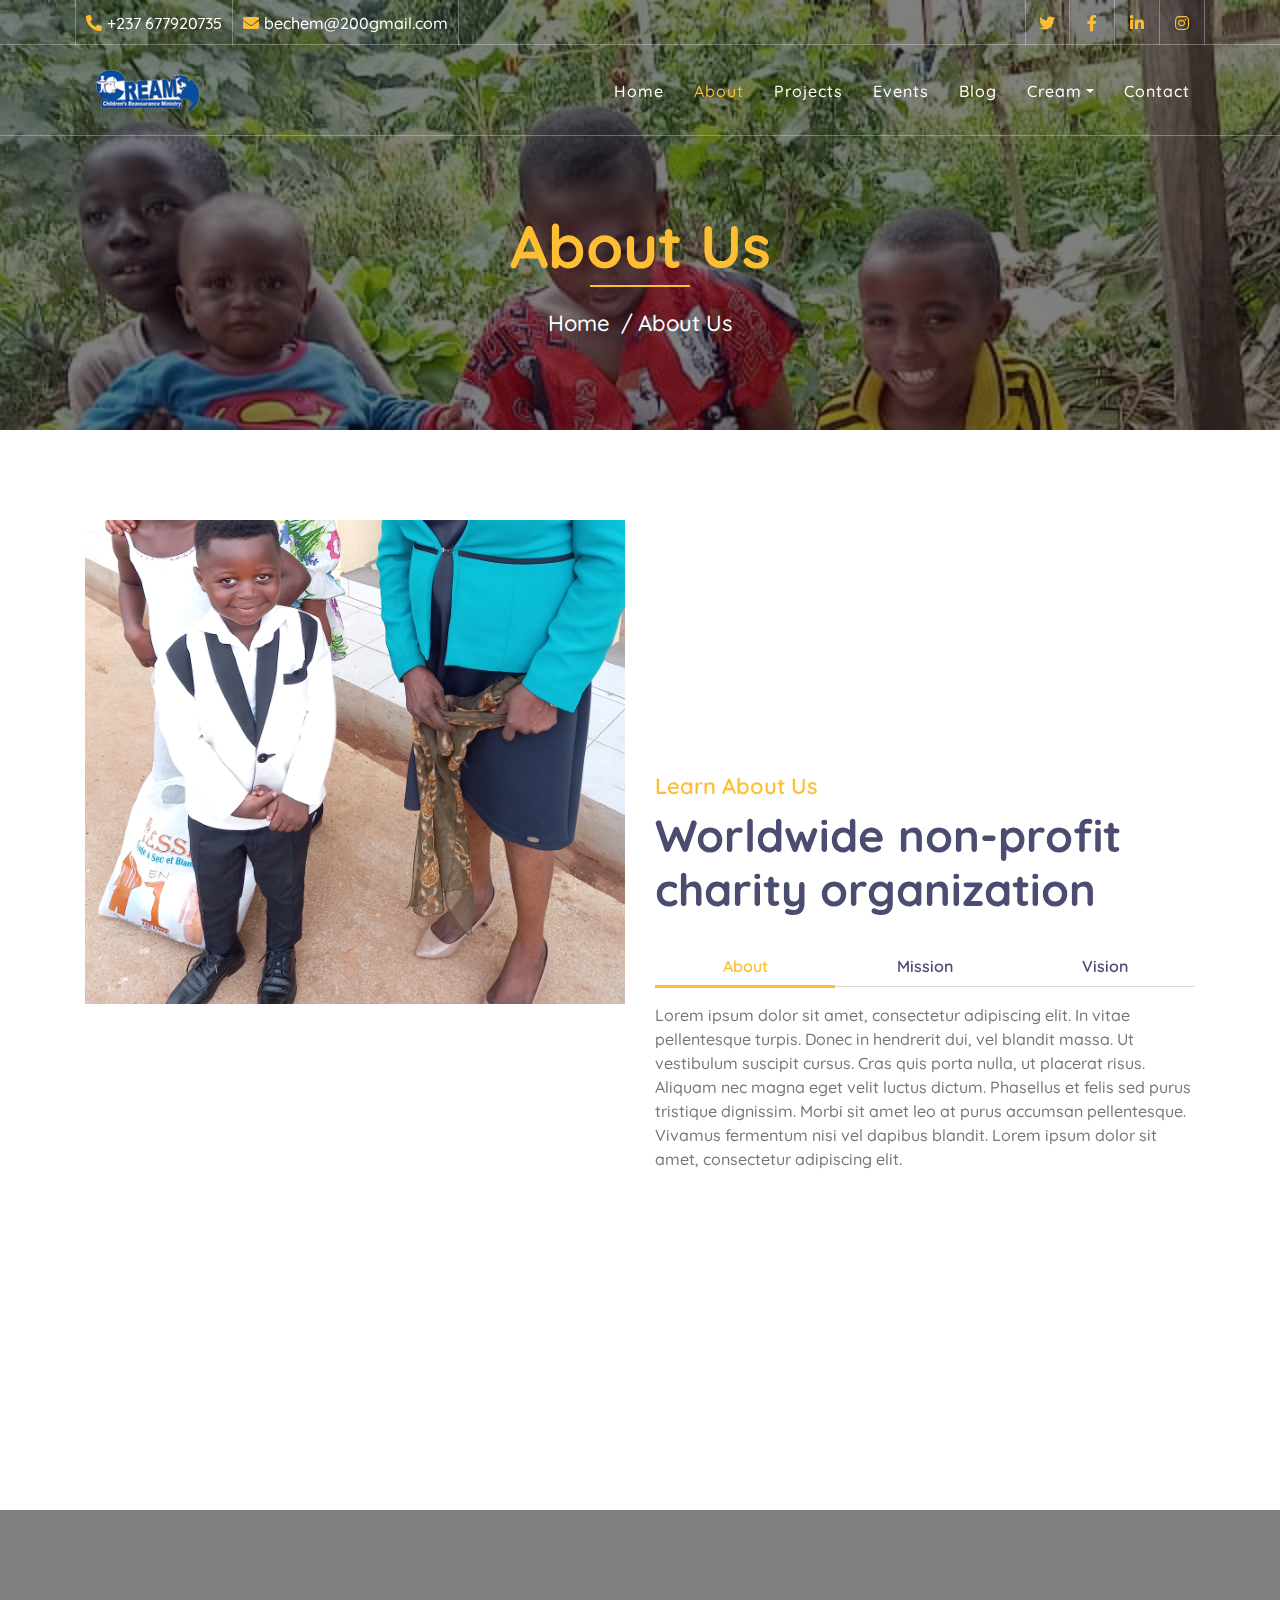
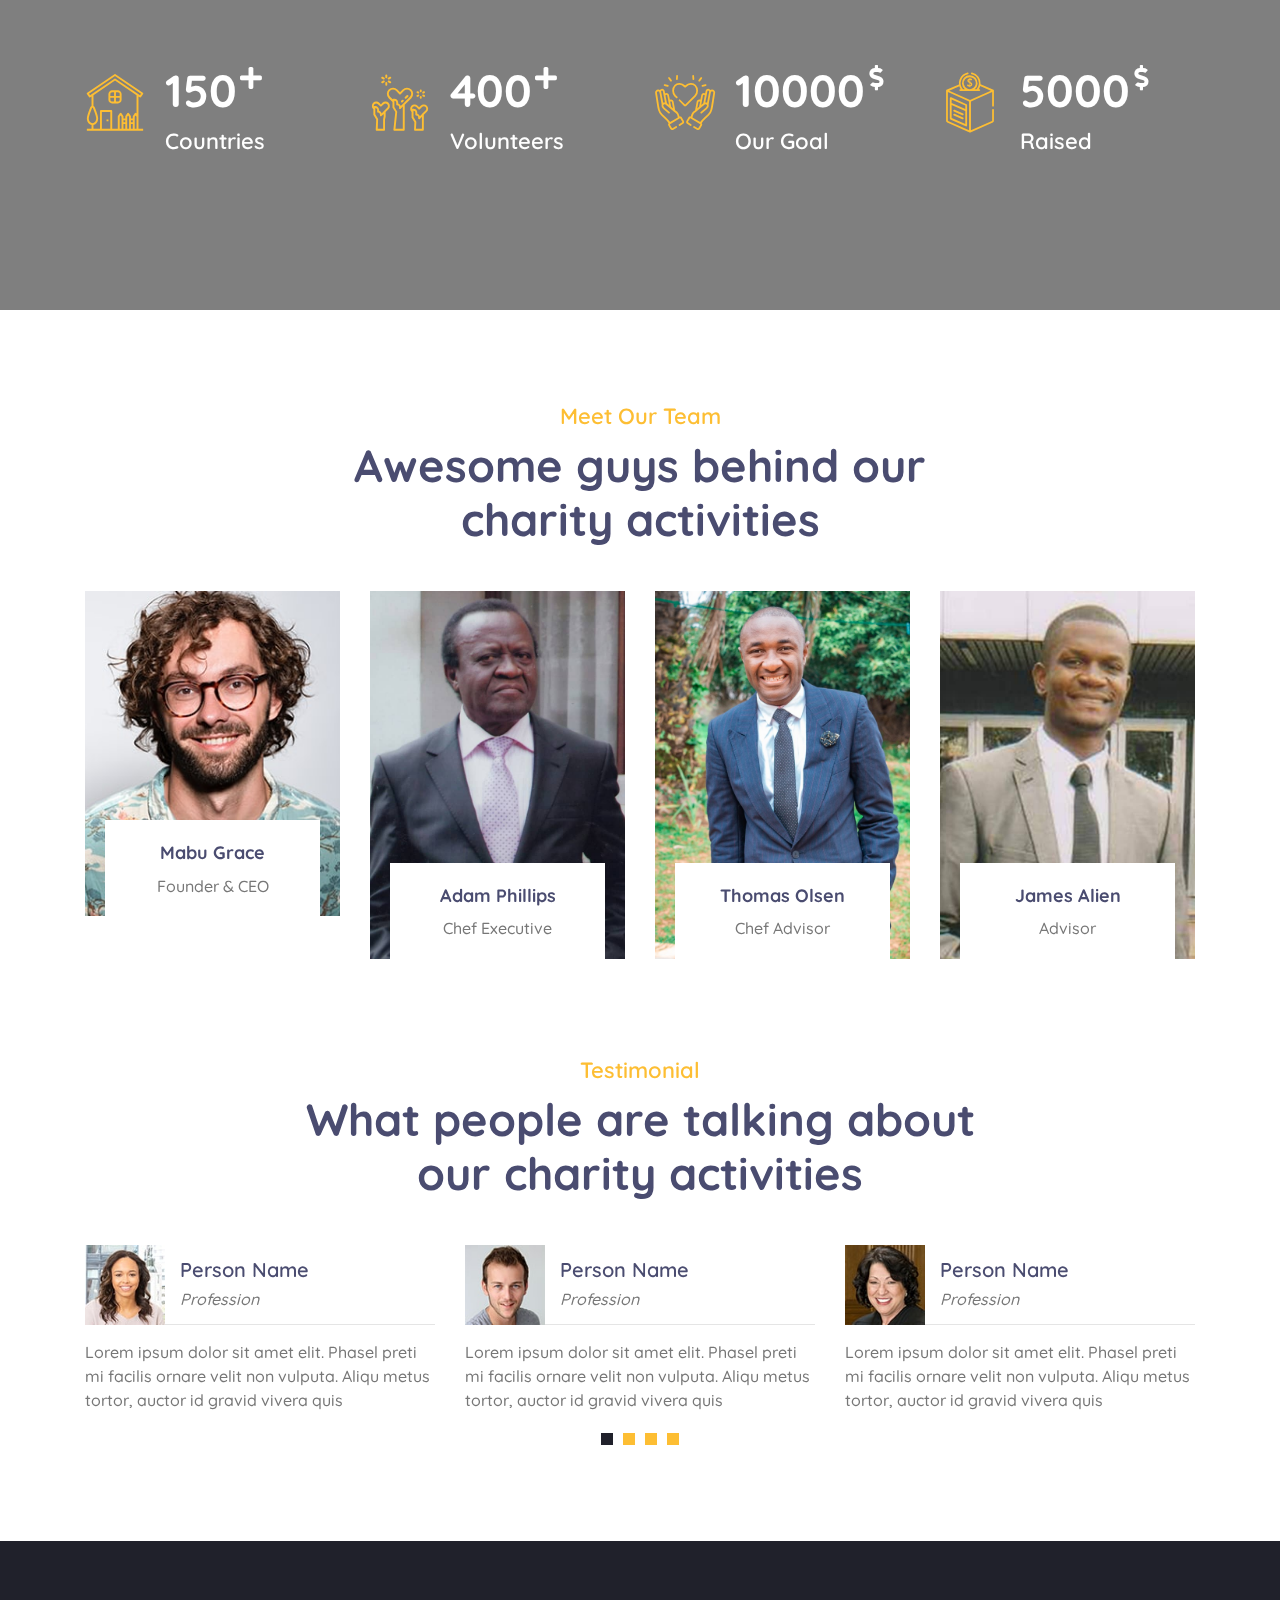
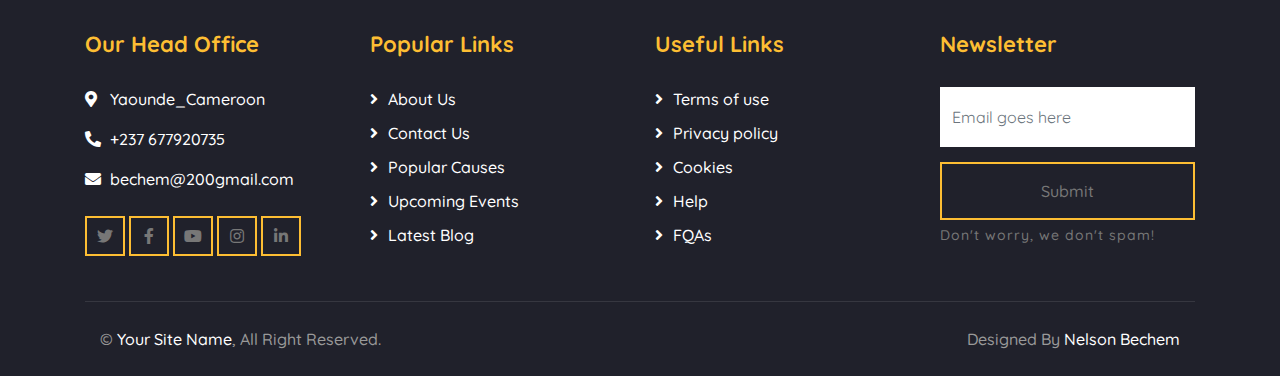
==== about.html @ 68fbfb68 "ngo website ready for final production" ====
<!DOCTYPE html>
<html lang="en">
  <head>
    <meta charset="utf-8" />
    <title>Children's Resurance Ministry.</title>
    <meta content="width=device-width, initial-scale=1.0" name="viewport" />
    <meta content="Free Website Template" name="keywords" />
    <meta content="Free Website Template" name="description" />

    <!-- Favicon -->
    <link href="img/favicon.ico" rel="icon" />

    <!-- Google Font -->
    <link
      href="https://fonts.googleapis.com/css2?family=Quicksand:wght@300;400;500;600;700&display=swap"
      rel="stylesheet"
    />

    <!-- CSS Libraries -->
    <link
      href="https://stackpath.bootstrapcdn.com/bootstrap/4.4.1/css/bootstrap.min.css"
      rel="stylesheet"
    />
    <link
      href="https://cdnjs.cloudflare.com/ajax/libs/font-awesome/5.10.0/css/all.min.css"
      rel="stylesheet"
    />
    <link href="lib/flaticon/font/flaticon.css" rel="stylesheet" />
    <link href="lib/animate/animate.min.css" rel="stylesheet" />
    <link href="lib/owlcarousel/assets/owl.carousel.min.css" rel="stylesheet" />

    <!-- Template Stylesheet -->
    <link href="css/style.css" rel="stylesheet" />
  </head>

  <body>
    <!-- Top Bar Start -->
    <div class="top-bar d-none d-md-block">
      <div class="container-fluid">
        <div class="row">
          <div class="col-md-8">
            <div class="top-bar-left">
              <div class="text">
                <i class="fa fa-phone-alt"></i>
                <p>+237 677920735</p>
              </div>
              <div class="text">
                <i class="fa fa-envelope"></i>
                <p>bechem@200gmail.com</p>
              </div>
            </div>
          </div>
          <div class="col-md-4">
            <div class="top-bar-right">
              <div class="social">
                <a href=""><i class="fab fa-twitter"></i></a>
                <a href=""><i class="fab fa-facebook-f"></i></a>
                <a href=""><i class="fab fa-linkedin-in"></i></a>
                <a href=""><i class="fab fa-instagram"></i></a>
              </div>
            </div>
          </div>
        </div>
      </div>
    </div>
    <!-- Top Bar End -->

    <!-- Nav Bar Start -->
    <div class="navbar navbar-expand-lg bg-dark navbar-dark">
      <div class="container-fluid">
        <a href="./index.html" class="navbar-brand"
          ><img src="./img/LOGO 222.png" alt=""
        /></a>
        <button
          type="button"
          class="navbar-toggler"
          data-toggle="collapse"
          data-target="#navbarCollapse"
        >
          <span class="navbar-toggler-icon"></span>
        </button>

        <div
          class="collapse navbar-collapse justify-content-between"
          id="navbarCollapse"
        >
          <div class="navbar-nav ml-auto">
            <a href="index.html" class="nav-item nav-link">Home</a>
            <a href="about.html" class="nav-item nav-link active">About</a>
            <a href="projects.html" class="nav-item nav-link">Projects</a>
            <a href="event.html" class="nav-item nav-link">Events</a>
            <a href="blog.html" class="nav-item nav-link">Blog</a>
            <div class="nav-item dropdown">
              <a
                href="#"
                class="nav-link dropdown-toggle"
                data-toggle="dropdown"
                >Cream</a
              >
              <div class="dropdown-menu">
                <a href="single.html" class="dropdown-item">Detail Page</a>
                <a href="service.html" class="dropdown-item">What We Do</a>
                <a href="team.html" class="dropdown-item">Meet The Team</a>
                <a href="donate.html" class="dropdown-item">Donate Now</a>
                <a href="volunteer.html" class="dropdown-item"
                  >Become A Volunteer</a
                >
              </div>
            </div>
            <a href="contact.html" class="nav-item nav-link">Contact</a>
          </div>
        </div>
      </div>
    </div>
    <!-- Nav Bar End -->

    <!-- Page Header Start -->
    <div class="page-header">
      <div class="container">
        <div class="row">
          <div class="col-12">
            <h2>About Us</h2>
          </div>
          <div class="col-12">
            <a href="">Home</a>
            <a href="">About Us</a>
          </div>
        </div>
      </div>
    </div>
    <!-- Page Header End -->

    <!-- About Start -->
    <div class="about">
      <div class="container">
        <div class="row align-items-center">
          <div class="col-lg-6">
            <div
              class="about-img"
              data-parallax="scroll"
              data-image-src="img/about.jpg"
            ></div>
          </div>
          <div class="col-lg-6">
            <div class="section-header">
              <p>Learn About Us</p>
              <h2>Worldwide non-profit charity organization</h2>
            </div>
            <div class="about-tab">
              <ul class="nav nav-pills nav-justified">
                <li class="nav-item">
                  <a
                    class="nav-link active"
                    data-toggle="pill"
                    href="#tab-content-1"
                    >About</a
                  >
                </li>
                <li class="nav-item">
                  <a class="nav-link" data-toggle="pill" href="#tab-content-2"
                    >Mission</a
                  >
                </li>
                <li class="nav-item">
                  <a class="nav-link" data-toggle="pill" href="#tab-content-3"
                    >Vision</a
                  >
                </li>
              </ul>

              <div class="tab-content">
                <div id="tab-content-1" class="container tab-pane active">
                  Lorem ipsum dolor sit amet, consectetur adipiscing elit. In
                  vitae pellentesque turpis. Donec in hendrerit dui, vel blandit
                  massa. Ut vestibulum suscipit cursus. Cras quis porta nulla,
                  ut placerat risus. Aliquam nec magna eget velit luctus dictum.
                  Phasellus et felis sed purus tristique dignissim. Morbi sit
                  amet leo at purus accumsan pellentesque. Vivamus fermentum
                  nisi vel dapibus blandit. Lorem ipsum dolor sit amet,
                  consectetur adipiscing elit.
                </div>
                <div id="tab-content-2" class="container tab-pane fade">
                  Sed tincidunt, magna ut vehicula volutpat, turpis diam
                  condimentum justo, posuere congue turpis massa in mi. Proin
                  ornare at massa at fermentum. Nunc aliquet sed nisi iaculis
                  ornare. Nam semper tortor eget est egestas, eu sagittis nunc
                  sodales. Interdum et malesuada fames ac ante ipsum primis in
                  faucibus. Praesent bibendum sapien sed purus molestie
                  malesuada. Lorem ipsum dolor sit amet, consectetur adipiscing
                  elit.
                </div>
                <div id="tab-content-3" class="container tab-pane fade">
                  Aliquam dolor odio, mollis sed feugiat sit amet, feugiat ut
                  sapien. Nunc eu dignissim lorem. Suspendisse at hendrerit
                  enim. Interdum et malesuada fames ac ante ipsum primis in
                  faucibus. Sed condimentum semper turpis vel facilisis. Nunc
                  vel faucibus orci. Mauris ut mauris rhoncus, efficitur nisi
                  at, venenatis quam. Praesent egestas pretium enim sit amet
                  finibus. Curabitur at erat molestie, tincidunt lorem eget,
                  consequat ligula.
                </div>
              </div>
            </div>
          </div>
        </div>
      </div>
    </div>
    <!-- About End -->

    <!-- Facts Start -->
    <div class="facts" data-parallax="scroll" data-image-src="img/facts.jpg">
      <div class="container">
        <div class="row">
          <div class="col-lg-3 col-md-6">
            <div class="facts-item">
              <i class="flaticon-home"></i>
              <div class="facts-text">
                <h3 class="facts-plus" data-toggle="counter-up">150</h3>
                <p>Countries</p>
              </div>
            </div>
          </div>
          <div class="col-lg-3 col-md-6">
            <div class="facts-item">
              <i class="flaticon-charity"></i>
              <div class="facts-text">
                <h3 class="facts-plus" data-toggle="counter-up">400</h3>
                <p>Volunteers</p>
              </div>
            </div>
          </div>
          <div class="col-lg-3 col-md-6">
            <div class="facts-item">
              <i class="flaticon-kindness"></i>
              <div class="facts-text">
                <h3 class="facts-dollar" data-toggle="counter-up">10000</h3>
                <p>Our Goal</p>
              </div>
            </div>
          </div>
          <div class="col-lg-3 col-md-6">
            <div class="facts-item">
              <i class="flaticon-donation"></i>
              <div class="facts-text">
                <h3 class="facts-dollar" data-toggle="counter-up">5000</h3>
                <p>Raised</p>
              </div>
            </div>
          </div>
        </div>
      </div>
    </div>
    <!-- Facts End -->

    <!-- Team Start -->
    <div class="team">
      <div class="container">
        <div class="section-header text-center">
          <p>Meet Our Team</p>
          <h2>Awesome guys behind our charity activities</h2>
        </div>
        <div class="row">
          <div class="col-lg-3 col-md-6">
            <div class="team-item">
              <div class="team-img">
                <img src="img/team-1.jpg" alt="Team Image" />
              </div>
              <div class="team-text">
                <h2>Mabu Grace</h2>
                <p>Founder & CEO</p>
                <div class="team-social">
                  <a href=""><i class="fab fa-twitter"></i></a>
                  <a href=""><i class="fab fa-facebook-f"></i></a>
                  <a href=""><i class="fab fa-linkedin-in"></i></a>
                  <a href=""><i class="fab fa-instagram"></i></a>
                </div>
              </div>
            </div>
          </div>
          <div class="col-lg-3 col-md-6">
            <div class="team-item">
              <div class="team-img">
                <img src="img/team-2.jpg" alt="Team Image" />
              </div>
              <div class="team-text">
                <h2>Adam Phillips</h2>
                <p>Chef Executive</p>
                <div class="team-social">
                  <a href=""><i class="fab fa-twitter"></i></a>
                  <a href=""><i class="fab fa-facebook-f"></i></a>
                  <a href=""><i class="fab fa-linkedin-in"></i></a>
                  <a href=""><i class="fab fa-instagram"></i></a>
                </div>
              </div>
            </div>
          </div>
          <div class="col-lg-3 col-md-6">
            <div class="team-item">
              <div class="team-img">
                <img src="img/team-3.jpg" alt="Team Image" />
              </div>
              <div class="team-text">
                <h2>Thomas Olsen</h2>
                <p>Chef Advisor</p>
                <div class="team-social">
                  <a href=""><i class="fab fa-twitter"></i></a>
                  <a href=""><i class="fab fa-facebook-f"></i></a>
                  <a href=""><i class="fab fa-linkedin-in"></i></a>
                  <a href=""><i class="fab fa-instagram"></i></a>
                </div>
              </div>
            </div>
          </div>
          <div class="col-lg-3 col-md-6">
            <div class="team-item">
              <div class="team-img">
                <img src="img/team-4.jpg" alt="Team Image" />
              </div>
              <div class="team-text">
                <h2>James Alien</h2>
                <p>Advisor</p>
                <div class="team-social">
                  <a href=""><i class="fab fa-twitter"></i></a>
                  <a href=""><i class="fab fa-facebook-f"></i></a>
                  <a href=""><i class="fab fa-linkedin-in"></i></a>
                  <a href=""><i class="fab fa-instagram"></i></a>
                </div>
              </div>
            </div>
          </div>
        </div>
      </div>
    </div>
    <!-- Team End -->

    <!-- Testimonial Start -->
    <div class="testimonial">
      <div class="container">
        <div class="section-header text-center">
          <p>Testimonial</p>
          <h2>What people are talking about our charity activities</h2>
        </div>
        <div class="owl-carousel testimonials-carousel">
          <div class="testimonial-item">
            <div class="testimonial-profile">
              <img src="img/testimonial-1.jpg" alt="Image" />
              <div class="testimonial-name">
                <h3>Person Name</h3>
                <p>Profession</p>
              </div>
            </div>
            <div class="testimonial-text">
              <p>
                Lorem ipsum dolor sit amet elit. Phasel preti mi facilis ornare
                velit non vulputa. Aliqu metus tortor, auctor id gravid vivera
                quis
              </p>
            </div>
          </div>
          <div class="testimonial-item">
            <div class="testimonial-profile">
              <img src="img/testimonial-2.jpg" alt="Image" />
              <div class="testimonial-name">
                <h3>Person Name</h3>
                <p>Profession</p>
              </div>
            </div>
            <div class="testimonial-text">
              <p>
                Lorem ipsum dolor sit amet elit. Phasel preti mi facilis ornare
                velit non vulputa. Aliqu metus tortor, auctor id gravid vivera
                quis
              </p>
            </div>
          </div>
          <div class="testimonial-item">
            <div class="testimonial-profile">
              <img src="img/testimonial-3.jpg" alt="Image" />
              <div class="testimonial-name">
                <h3>Person Name</h3>
                <p>Profession</p>
              </div>
            </div>
            <div class="testimonial-text">
              <p>
                Lorem ipsum dolor sit amet elit. Phasel preti mi facilis ornare
                velit non vulputa. Aliqu metus tortor, auctor id gravid vivera
                quis
              </p>
            </div>
          </div>
          <div class="testimonial-item">
            <div class="testimonial-profile">
              <img src="img/testimonial-4.jpg" alt="Image" />
              <div class="testimonial-name">
                <h3>Person Name</h3>
                <p>Profession</p>
              </div>
            </div>
            <div class="testimonial-text">
              <p>
                Lorem ipsum dolor sit amet elit. Phasel preti mi facilis ornare
                velit non vulputa. Aliqu metus tortor, auctor id gravid vivera
                quis
              </p>
            </div>
          </div>
        </div>
      </div>
    </div>
    <!-- Testimonial End -->

    <!-- Footer Start -->
    <div class="footer">
      <div class="container">
        <div class="row">
          <div class="col-lg-3 col-md-6">
            <div class="footer-contact">
              <h2>Our Head Office</h2>
              <p><i class="fa fa-map-marker-alt"></i>Yaounde_Cameroon</p>
              <p><i class="fa fa-phone-alt"></i>+237 677920735</p>
              <p><i class="fa fa-envelope"></i>bechem@200gmail.com</p>
              <div class="footer-social">
                <a class="btn btn-custom" href=""
                  ><i class="fab fa-twitter"></i
                ></a>
                <a class="btn btn-custom" href=""
                  ><i class="fab fa-facebook-f"></i
                ></a>
                <a class="btn btn-custom" href=""
                  ><i class="fab fa-youtube"></i
                ></a>
                <a class="btn btn-custom" href=""
                  ><i class="fab fa-instagram"></i
                ></a>
                <a class="btn btn-custom" href=""
                  ><i class="fab fa-linkedin-in"></i
                ></a>
              </div>
            </div>
          </div>
          <div class="col-lg-3 col-md-6">
            <div class="footer-link">
              <h2>Popular Links</h2>
              <a href="">About Us</a>
              <a href="">Contact Us</a>
              <a href="">Popular Causes</a>
              <a href="">Upcoming Events</a>
              <a href="">Latest Blog</a>
            </div>
          </div>
          <div class="col-lg-3 col-md-6">
            <div class="footer-link">
              <h2>Useful Links</h2>
              <a href="">Terms of use</a>
              <a href="">Privacy policy</a>
              <a href="">Cookies</a>
              <a href="">Help</a>
              <a href="">FQAs</a>
            </div>
          </div>
          <div class="col-lg-3 col-md-6">
            <div class="footer-newsletter">
              <h2>Newsletter</h2>
              <form>
                <input class="form-control" placeholder="Email goes here" />
                <button class="btn btn-custom">Submit</button>
                <label>Don't worry, we don't spam!</label>
              </form>
            </div>
          </div>
        </div>
      </div>
      <div class="container copyright">
        <div class="row">
          <div class="col-md-6">
            <p>&copy; <a href="#">Your Site Name</a>, All Right Reserved.</p>
          </div>
          <div class="col-md-6">
            <p>Designed By <a href="">Nelson Bechem</a></p>
          </div>
        </div>
      </div>
    </div>
    <!-- Footer End -->

    <!-- Back to top button -->
    <a href="#" class="back-to-top"><i class="fa fa-chevron-up"></i></a>

    <!-- Pre Loader -->
    <div id="loader" class="show">
      <div class="loader"></div>
    </div>

    <!-- JavaScript Libraries -->
    <script src="https://code.jquery.com/jquery-3.4.1.min.js"></script>
    <script src="https://stackpath.bootstrapcdn.com/bootstrap/4.4.1/js/bootstrap.bundle.min.js"></script>
    <script src="lib/easing/easing.min.js"></script>
    <script src="lib/owlcarousel/owl.carousel.min.js"></script>
    <script src="lib/waypoints/waypoints.min.js"></script>
    <script src="lib/counterup/counterup.min.js"></script>
    <script src="lib/parallax/parallax.min.js"></script>

    <!-- Contact Javascript File -->
    <script src="mail/jqBootstrapValidation.min.js"></script>
    <script src="mail/contact.js"></script>

    <!-- Template Javascript -->
    <script src="js/main.js"></script>
  </body>
</html>
---- lib/flaticon/font/flaticon.css ----
/*
  	Flaticon icon font: Flaticon
  	Creation date: 30/09/2020 10:47
  	*/

@font-face {
  font-family: "Flaticon";
  src: url("./Flaticon.eot");
  src: url("./Flaticon.eot?#iefix") format("embedded-opentype"),
       url("./Flaticon.woff2") format("woff2"),
       url("./Flaticon.woff") format("woff"),
       url("./Flaticon.ttf") format("truetype"),
       url("./Flaticon.svg#Flaticon") format("svg");
  font-weight: normal;
  font-style: normal;
}

@media screen and (-webkit-min-device-pixel-ratio:0) {
  @font-face {
    font-family: "Flaticon";
    src: url("./Flaticon.svg#Flaticon") format("svg");
  }
}

[class^="flaticon-"]:before, [class*=" flaticon-"]:before,
[class^="flaticon-"]:after, [class*=" flaticon-"]:after {   
  font-family: Flaticon;
        font-size: 20px;
font-style: normal;
margin-left: 20px;
}

.flaticon-water:before { content: "\f100"; }
.flaticon-healthcare:before { content: "\f101"; }
.flaticon-diet:before { content: "\f102"; }
.flaticon-education:before { content: "\f103"; }
.flaticon-home:before { content: "\f104"; }
.flaticon-charity:before { content: "\f105"; }
.flaticon-social-care:before { content: "\f106"; }
.flaticon-kindness:before { content: "\f107"; }
.flaticon-donation:before { content: "\f108"; }
.flaticon-woman:before { content: "\f109"; }
---- css/style.css ----
/*******************************/
/********* General CSS *********/
/*******************************/
body {
    color: #777777;
    font-weight: 500;
    background: #ffffff;
    font-family: 'Quicksand', sans-serif;
}

h1,
h2, 
h3, 
h4,
h5, 
h6 {
    color: #4a4c70;
}

a {
    color: #4a4c70;
    transition: .3s;
}

a:hover,
a:active,
a:focus {
    color: #FDBE33;
    outline: none;
    text-decoration: none;
}

.btn.btn-custom {
    padding: 12px 20px;
    text-align: center; 
   font-size: 16px;
    font-weight: 500;
    color: #777777;
    border-radius: 0;
    border: 2px solid #FDBE33;
    box-shadow: inset 0 0 0 0 #FDBE33;
    transition: ease-out 0.3s;
    -webkit-transition: ease-out 0.3s;
    -moz-transition: ease-out 0.3s;
}

.btn.btn-custom:hover {
    color: #20212B;
    box-shadow: inset 0 0 0 30px #FDBE33;
}

.btn:focus,
.form-control:focus {
    box-shadow: none;
}

.container-fluid {
    max-width: 1366px;
}

[class^="flaticon-"]:before, [class*=" flaticon-"]:before,
[class^="flaticon-"]:after, [class*=" flaticon-"]:after {   
    font-size: inherit;
    margin-left: 0;
}


/**********************************/
/****** Loader & Back to Top ******/
/**********************************/
#loader {
    position: fixed;
    top: 0;
    right: 0;
    bottom: 0;
    left: 0;
    display: flex;
    align-items: center;
    justify-content: center;
    background: #ffffff;
    opacity: 0;
    visibility: hidden;
    -webkit-transition: opacity .3s ease-out, visibility 0s linear .3s;
    -o-transition: opacity .3s ease-out, visibility 0s linear .3s;
    transition: opacity .3s ease-out, visibility 0s linear .3s;
    z-index: 999;
}

#loader.show {
    -webkit-transition: opacity .6s ease-out, visibility 0s linear 0s;
    -o-transition: opacity .6s ease-out, visibility 0s linear 0s;
    transition: opacity .6s ease-out, visibility 0s linear 0s;
    visibility: visible;
    opacity: 1;
}

#loader .loader {
    position: relative;
    width: 45px;
    height: 45px;
    border: 5px solid #dddddd;
    border-top: 5px solid #FDBE33;
    border-radius: 50%;
    -webkit-animation: spin 2s linear infinite;
    animation: spin 2s linear infinite;
}

@-webkit-keyframes spin {
    0% { -webkit-transform: rotate(0deg); }
    100% { -webkit-transform: rotate(360deg); }
}

@keyframes spin {
    0% { transform: rotate(0deg); }
    100% { transform: rotate(360deg); }
}

.back-to-top {
    position: fixed;
    display: none;
    background: #FDBE33;
    width: 44px;
    height: 44px;
    text-align: center;
    line-height: 1;
    font-size: 22px;
    right: 15px;
    bottom: 15px;
    transition: background 0.5s;
    z-index: 9;
}

.back-to-top i {
    color: #4a4c70;
    padding-top: 10px;
}

.back-to-top:hover {
    background: #4a4c70;
}

.back-to-top:hover i {
    color: #FDBE33;
}


/**********************************/
/********** Top Bar CSS ***********/
/**********************************/
.top-bar {
    position: absolute;
    height: 45px;
    width: 100%;
    top: 0;
    left: 0;
    z-index: 3;
    border-bottom: 1px solid rgba(255, 255, 255, .3);
}

.top-bar .top-bar-left {
    display: flex;
    align-items: center;
    justify-content: flex-start;
}

.top-bar .top-bar-right {
    display: flex;
    align-items: center;
    justify-content: flex-end;
}

.top-bar .text {
    display: flex;
    align-items: center;
    justify-content: center;
    flex-direction: row;
    height: 45px;
    padding: 0 10px;
    text-align: center;
    border-left: 1px solid rgba(255, 255, 255, .3);
}

.top-bar .text:last-child {
    border-right: 1px solid rgba(255, 255, 255, .3);
}

.top-bar .text i {
    font-size: 16px;
    color: #FDBE33;
    margin-right: 5px;
}

.top-bar .text p {
    color: #ffffff;
    font-size: 16px;
    font-weight: 500;
    margin: 0;
}

.top-bar .social {
    display: flex;
    height: 45px;
    font-size: 0;
    justify-content: flex-end;
}

.top-bar .social a {
    display: flex;
    align-items: center;
    justify-content: center;
    width: 45px;
    height: 100%;
    font-size: 16px;
    color: #FDBE33;
    border-right: 1px solid rgba(255, 255, 255, .3);
}

.top-bar .social a:first-child {
    border-left: 1px solid rgba(255, 255, 255, .3);
}

.top-bar .social a:hover {
    color: #ffffff;
    background: #FDBE33;
}

@media (min-width: 992px) {
    .top-bar {
        padding: 0 60px;
    }
}


/**********************************/
/*********** Nav Bar CSS **********/
/**********************************/
.navbar {
    position: relative;
    transition: .5s;
    z-index: 999;
}

.navbar.nav-sticky {
    position: fixed;
    top: 0;
    width: 100%;
    box-shadow: 0 2px 5px rgba(0, 0, 0, .3);
    transition: .5s;
}

.navbar .navbar-brand {
    margin: 0;
    color: #ffffff;
    font-size: 45px;
    line-height: 0px;
    font-weight: 700;
    letter-spacing: 5px;
    text-transform: uppercase;
}

.navbar .navbar-brand img {
    max-width: 100%;
    max-height: 40px;
}

.navbar-dark .navbar-nav .nav-link,
.navbar-dark .navbar-nav .nav-link:focus,
.navbar-dark .navbar-nav .nav-link:hover,
.navbar-dark .navbar-nav .nav-link.active {
    padding: 10px 15px 8px 15px;
    color: #ffffff;
}

.navbar-dark .navbar-nav .nav-link:hover,
.navbar-dark .navbar-nav .nav-link.active {
    color: #FDBE33;
    transition: none;
}

.navbar .dropdown-menu {
    margin-top: 0;
    border: 0;
    border-radius: 0;
    background: #f8f9fa;
}

@media (min-width: 992px) {
    .navbar {
        position: absolute;
        width: 100%;
        top: 45px;
        padding: 20px 60px;
        background: transparent !important;
        border-bottom: 1px solid rgba(255, 255, 255, .3);
        z-index: 9;
    }
    
    .navbar.nav-sticky {
        padding: 10px 60px;
        background: #20212B !important;
        border-bottom: none;
    }
    
    .page .navbar {
        background: #20212B !important;
    }
    
    .navbar a.nav-link {
        padding: 8px 15px;
        font-size: 16px;
        letter-spacing: 1px;
    }
}

@media (max-width: 991.98px) {   
    .navbar {
        padding: 15px;
        background: #20212B !important;
    }
    
    .navbar a.nav-link {
        padding: 5px;
    }
    
    .navbar .dropdown-menu {
        box-shadow: none;
    }
}


/*******************************/
/********** Hero CSS ***********/
/*******************************/
.carousel {
    position: relative;
    width: 100%;
    min-height: 300px;
    background: #ffffff;
    margin-bottom: 45px;
}

.carousel .container-fluid {
    padding: 0;
}

.carousel .carousel-item {
    position: relative;
    width: 100%;
    min-height: 300px;
    display: flex;
    align-items: center;
    justify-content: center;
    flex-direction: column;
}

.carousel .carousel-img {
    position: relative;
    width: 100%;
    height: 100%;
    min-height: 300px;
    text-align: right;
    overflow: hidden;
}

.carousel .carousel-img::after {
    position: absolute;
    content: "";
    top: 0;
    right: 0;
    bottom: 0;
    left: 0;
    background: rgba(0, 0, 0, .5);
    z-index: 1;
}

.carousel .carousel-img img {
    width: 100%;
    height: 100%;
    object-fit: cover;
}

.carousel .carousel-text {
    position: absolute;
    max-width: 700px;
    display: flex;
    align-items: center;
    justify-content: center;
    flex-direction: column;
    z-index: 2;
}

.carousel .carousel-text h1 {
    text-align: center;
    color: #ffffff;
    font-size: 60px;
    font-weight: 700;
    margin-bottom: 20px;
}

.carousel .carousel-text p {
    color: #ffffff;
    text-align: center;
    font-size: 20px;
    margin-bottom: 25px;
}

.carousel .carousel-btn .btn.btn-custom {
    color: #ffffff;
}

.carousel .carousel-btn .btn.btn-custom:hover {
    color: #20212B;
}

.carousel .carousel-btn .btn:first-child {
    margin-right: 15px;
}

.carousel .owl-nav {
    position: absolute;
    width: 100%;
    height: 60px;
    top: calc(50% - 30px);
    left: 0;
    display: flex;
    justify-content: space-between;
    z-index: 9;
}

.carousel .owl-nav .owl-prev,
.carousel .owl-nav .owl-next {
    width: 60px;
    height: 60px;
    display: flex;
    align-items: center;
    justify-content: center;
    color: #FDBE33;
    background: rgba(256, 256, 256, .2);
    font-size: 22px;
    transition: .3s;
}

.carousel .owl-nav .owl-prev:hover,
.carousel .owl-nav .owl-next:hover {
    color: #ffffff;
    background: #FDBE33;
}

.carousel .owl-nav .owl-prev {
    margin-right: 2px;
}

.carousel .animated {
    -webkit-animation-duration: 1s;
    animation-duration: 1s;
}

#videoModal .modal-dialog {
    position: relative;
    max-width: 800px;
    margin: 60px auto 0 auto;
}

#videoModal .modal-body {
    position: relative;
    padding: 0px;
}

#videoModal .close {
    position: absolute;
    width: 30px;
    height: 30px;
    right: 0px;
    top: -30px;
    z-index: 999;
    font-size: 30px;
    font-weight: normal;
    color: #ffffff;
    background: #000000;
    opacity: 1;
}

@media (max-width: 991.98px) {
    .carousel .carousel-text h1 {
        font-size: 35px;
    }
    
    .carousel .carousel-text p {
        font-size: 16px;
    }
    
    .carousel .carousel-text .btn {
        padding: 12px 30px;
        font-size: 15px;
        letter-spacing: 0;
    }
}

@media (max-width: 767.98px) {
    .carousel .carousel-text h1 {
        font-size: 30px;
    }
    
    .carousel .carousel-text .btn {
        padding: 10px 25px;
        font-size: 15px;
        letter-spacing: 0;
    }
}

@media (max-width: 575.98px) {
    .carousel .carousel-text h1 {
        font-size: 25px;
    }
    
    .carousel .carousel-text .btn {
        padding: 8px 20px;
        font-size: 14px;
        letter-spacing: 0;
    }
}


/*******************************/
/******* Page Header CSS *******/
/*******************************/
.page-header {
    position: relative;
    margin-bottom: 45px;
    padding: 210px 0 90px 0;
    text-align: center;
    background: linear-gradient(rgba(0, 0, 0, .5), rgba(0, 0, 0, .5)), url(../img/page-header.jpg);
    background-attachment: fixed;
    background-position: center;
    background-repeat: no-repeat;
    background-size: cover;
}

.page-header h2 {
    position: relative;
    color: #FDBE33;
    font-size: 60px;
    font-weight: 700;
    margin-bottom: 20px;
    padding-bottom: 5px;
}

.page-header h2::after {
    position: absolute;
    content: "";
    width: 100px;
    height: 2px;
    left: calc(50% - 50px);
    bottom: 0;
    background: #FDBE33;
}

.page-header a {
    position: relative;
    padding: 0 12px;
    font-size: 22px;
    color: #ffffff;
}

.page-header a:hover {
    color: #FDBE33;
}

.page-header a::after {
    position: absolute;
    content: "/";
    width: 8px;
    height: 8px;
    top: -2px;
    right: -7px;
    text-align: center;
    color: #ffffff;
}

.page-header a:last-child::after {
    display: none;
}

@media (max-width: 991.98px) {
    .page-header {
        padding: 60px 0;
    }
    
    .page-header h2 {
        font-size: 45px;
    }
    
    .page-header a {
        font-size: 20px;
    }
}

@media (max-width: 767.98px) {
    .page-header {
        padding: 45px 0;
    }
    
    .page-header h2 {
        font-size: 35px;
    }
    
    .page-header a {
        font-size: 18px;
    }
}


/*******************************/
/******* Section Header ********/
/*******************************/
.section-header {
    position: relative;
    width: 100%;
    max-width: 700px;
    margin: 0 auto 45px auto;
}

.section-header p {
    margin-bottom: 5px;
    position: relative;
    font-size: 22px;
    font-weight: 600;
    text-transform: capitalize;
    color: #FDBE33;
}

.section-header h2 {
    margin: 0;
    font-size: 45px;
    font-weight: 700;
}

@media (max-width: 991.98px) {
    .section-header h2 {
        font-size: 45px;
    }
}

@media (max-width: 767.98px) {
    .section-header h2 {
        font-size: 40px;
    }
}

@media (max-width: 575.98px) {
    .section-header h2 {
        font-size: 35px;
    }
}


/*******************************/
/********** About CSS **********/
/*******************************/
.about {
    position: relative;
    width: 100%;
    padding: 45px 0;
}

.about .section-header {
    margin-bottom: 30px;
    margin-left: 0;
}

.about .about-img {
    width: 100%;
    height: 100vh;
}

.about .about-tab {
    width: 100%;
}

.about .about-tab .nav.nav-pills .nav-link {
    padding: 8px;
    font-weight: 600;
    background: none;
    border-radius: 0;
    border-bottom: 1px solid rgba(0, 0, 0, .15);
    transition: none;
}

.about .about-tab .nav.nav-pills .nav-link:hover,
.about .about-tab .nav.nav-pills .nav-link.active {
    color: #FDBE33;
    padding-bottom: 7px;
    border-bottom: 3px solid #FDBE33;
}

.about .about-tab .tab-content {
    padding: 15px 0 0 0;
    background: transparent;
}

.about .about-tab .tab-content .container {
    padding: 0;
}

@media (max-width: 991.98px) {
    .about .section-header {
        margin-top: 30px;
    }
}


/*******************************/
/********* Service CSS *********/
/*******************************/
.service {
    position: relative;
    width: 100%;
    padding: 45px 0 15px 0;
}

.service .service-item {
    position: relative;
    width: 100%;
    display: flex;
    justify-content: space-between;
    margin-bottom: 45px;
    transition: .3s;
}

.service .service-icon {
    position: relative;
    width: 60px;
}

.service .service-icon i {
    position: relative;
    display: block;
    color: #FDBE33;
    font-size: 60px;
    line-height: 60px;
    margin-top: 5px;
}

.service .service-text {
    position: relative;
    margin-left: 20px;
    padding-left: 20px;
}

.service .service-text::before {
    position: absolute;
    content: "";
    width: 1px;
    height: calc(100% - 10px);
    top: 5px;
    left: 0;
    background: rgba(0, 0, 0, .1);
}

.service .service-text::after {
    position: absolute;
    content: "";
    width: 3px;
    height: 40px;
    top: calc(50% - 20px);
    left: -1px;
    background: #FDBE33;
}

.service .service-text h3 {
    margin-bottom: 10px;
    font-size: 22px;
    font-weight: 700;
    letter-spacing: 1px;
}

.service .service-text p {
    margin: 0;
}


/*******************************/
/********* Donate CSS **********/
/*******************************/
.donate {
    position: relative;
    width: 100%;
    margin: 45px 0;
    background: rgba(0, 0, 0, .5);
}

.donate .donate-content {
    padding: 45px 0 15px 0;
}

.container .donate {
    margin: 90px 0;
}

.container .donate .donate-content {
    padding: 45px 30px 15px 30px;
}

.donate .donate-content .section-header {
    margin-bottom: 30px;
}

.donate .donate-content .section-header h2 {
    color: #ffffff;
}

.donate .donate-text p {
    color: #ffffff;
    font-size: 18px;
}

.donate .donate-form {
    padding: 90px 30px;
    background: black;
    color: #FDBE33;
}

.donate .donate-form .control-group {
    margin-bottom: 15px;
}

.donate .donate-form .form-control {
    height: 60px;
    color: #ffffff;
    padding: 0 15px;
    border-radius: 0;
    border: 1px solid #ffffff;
    background: transparent;
}

.donate .donate-form .form-control::placeholder {
    color: #ffffff;
    opacity: 1;
}

.donate .donate-form .form-control:-ms-input-placeholder,
.donate .donate-form .form-control::-ms-input-placeholder {
    color: #ffffff;
}

.donate .donate-form .btn-group {
    display: flex;
    justify-content: space-between;
    margin-bottom: 15px;
}

.donate .donate-form .btn.btn-custom {
    padding: 15px 0;
    width: 100%;
    height: 60px;
    color: #ffffff;
    border: 1px solid #ffffff;
    box-shadow: inset 0 0 0 0 #ffffff;
}

.donate .donate-form .btn.btn-custom:hover,
.donate .donate-form .btn.btn-custom.active {
    color: #FDBE33;
    border: 1px solid #ffffff;
    box-shadow: inset 0 0 0 30px #ffffff;
}



/*******************************/
/********** Causes CSS *********/
/*******************************/
.causes {
    position: relative;
    width: 100%;
    padding: 45px 0;
}

.causes .causes-carousel {
    width: calc(100% + 30px);
    margin-left: -15px;
    margin-right: -15px;
}

.causes .causes-item {
    margin: 0 15px;
    overflow: hidden;
    background: #f3f6ff;
}

.causes .causes-img {
    overflow: hidden;
}

.causes .causes-img img {
    width: 100%;
    transition: .3s;
}

.causes .causes-item:hover img {
    transform: scale(1.1);
}


.causes .causes-progress {
    width: 100%;
    margin-top: 32px;
    padding: 30px 30px 20px 30px;
}

.causes .progress {
    height: 10px;
    border-radius: 0;
    background: #dddddd;
    overflow: visible;
}

.causes .progress .progress-bar {
    position: relative;
    width: 0px;
    background: #FDBE33;
    overflow: visible;
    transition: 2s;
}

.causes .progress-bar span {
    position: absolute;
    top: -32px;
    right: 0;
    height: 23px;
    display: inline-block;
    padding: 2px 6px;
    background: #FDBE33;
    color: #20212B;
}

.causes .progress-bar span::after {
    position: absolute;
    content: "";
    width: 0;
    height: 0;
    top: 23px;
    left: calc(50% - 6px);
    border: 6px solid;
    border-color: #FDBE33 transparent transparent transparent;
}

.causes .progress-text {
    margin-top: 5px;
    display: flex;
    justify-content: space-between;
}

.causes .progress-text p {
    margin: 0;
}

.causes .causes-text {
    padding: 0 30px;
}

.causes .causes-text h3 {
    font-size: 22px;
    font-weight: 700;
}

.causes .causes-text p {
    margin: 0;
}

.causes .causes-btn {
    margin-top: 25px;
    display: flex;
    justify-content: space-between;
}

.causes .causes-btn .btn {
    padding: 10px 0;
    width: 50%;
}

.causes .causes-btn .btn:last-child {
    color: #20212B;
    background: #FDBE33;
}

.causes .causes-btn .btn:last-child:hover {
    color: #ffffff;
}



/*******************************/
/********** Facts CSS **********/
/*******************************/
.facts {
    position: relative;
    width: 100%;
    min-height: 400px;
    margin: 45px 0;
    display: flex;
    align-items: center;
    background: rgba(0, 0, 0, .5);
}

.facts .facts-item {
    display: flex;
    flex-direction: row;
    margin: 25px 0;
}

.facts .facts-item i {
    margin-top: 10px;
    font-size: 60px;
    line-height: 60px;
    color: #FDBE33;
}

.facts .facts-text {
    padding-left: 20px;
}

.facts .facts-text h3 {
    position: relative;
    display: inline-block;
    color: #ffffff;
    font-size: 45px;
    font-weight: 700;
}

.facts .facts-text h3::after {
    position: absolute;
    top: 0px;
    color: #ffffff;
    font-size: 25px;
    font-family: "Font Awesome 5 Free";
    font-weight: 900;
}

.facts .facts-text h3.facts-plus::after {
    content: "\f067";
    right: -25px;
}

.facts .facts-text h3.facts-dollar::after {
    content: "\f155";
    right: -18px;
}

.facts .facts-text p {
    color: #ffffff;
    font-size: 22px;
    font-weight: 600;
    margin: 0;
}


/*******************************/
/*********** Team CSS **********/
/*******************************/
.team {
    position: relative;
    width: 100%;
    padding: 45px 0 15px 0;
}

.team .team-item {
    position: relative;
    margin-bottom: 35px;
}

.team .team-img {
    position: relative;
    overflow: hidden;
}

.team .team-img img {
    width: 100%;
    transform: scale(1.1);
    margin-bottom: -15px;
    transition: .3s;
}

.team .team-item:hover img {
    margin: -15px 0 0 0;
}

.team .team-text {
    position: absolute;
    width: calc(100% - 40px);
    height: 96px;
    bottom: 0;
    left: 20px;
    padding: 22px 0;
    text-align: center;
    background: #ffffff;
    transition: .3s;
    overflow: hidden;
}

.team .team-text h2 {
    font-size: 18px;
    font-weight: 700;
    margin-bottom: 10px;
}

.team .team-text p {
    margin-bottom: 20px;
}

.team .team-social {
    position: relative;
    font-size: 0;
}

.team .team-social a {
    display: inline-block;
    width: 35px;
    height: 35px;
    margin: 0 3px;
    padding: 5px 0;
    text-align: center;
    font-size: 14px;
    color: #4a4c70;
    border: 2px solid #FDBE33;
    transition: .3s;
}

.team .team-social a:hover {
    color: #20212B;
    background: #FDBE33;
}

.team .team-item:hover .team-text {
    height: 160px;
}


/*******************************/
/******* Testimonial CSS *******/
/*******************************/
.testimonial {
    position: relative;
    width: 100%;
    padding: 45px 0;
}

.testimonial .testimonials-carousel {
    position: relative;
    width: calc(100% + 30px);
    margin: 0 -15px;
}

.testimonial .testimonial-item {
    position: relative;
    width: 100%;
    padding: 0 15px;
    display: flex;
    flex-direction: column;
    overflow: hidden;
}

.testimonial .testimonial-profile {
    display: flex;
    align-items: center;
    margin-bottom: 15px;
    border-bottom: 1px solid rgba(0, 0, 0, .1);
}

.testimonial .testimonial-profile img {
    width: 80px;
    margin-bottom: -1px;
}

.testimonial .testimonial-name {
    padding-left: 15px;
    width: calc(100% - 95px);
}

.testimonial .testimonial-name h3 {
    font-size: 20px;
    font-weight: 600;
    margin-bottom: 5px;
}

.testimonial .testimonial-name p {
    margin: 0;
    font-style: italic;
}

.testimonial .testimonial-text p {
    margin: 0;
}

.testimonial .owl-dots {
    margin-top: 15px;
    text-align: center;
}

.testimonial .owl-dot {
    display: inline-block;
    margin: 0 5px;
    width: 12px;
    height: 12px;
    border-radius: 0;
    background: #FDBE33;
}

.testimonial .owl-dot.active {
    background: #20212B;
}


/*******************************/
/******** Volunteer CSS ********/
/*******************************/
.volunteer {
    position: relative;
    width: 100%;
    margin: 45px 0;
    background: rgba(0, 0, 0, .5);
}

.volunteer .volunteer-content {
    padding: 30px 0 45px 0;
}

.container .volunteer {
    margin: 90px 0;
}

.container .volunteer .volunteer-content {
    padding: 45px 30px 15px 30px;
}

.volunteer .volunteer-content .section-header {
    margin-bottom: 30px;
}

.volunteer .volunteer-content .section-header h2 {
    color: #ffffff;
}

.volunteer .volunteer-text p {
    color: #ffffff;
    font-size: 18px;
}

.volunteer .volunteer-form {
    padding: 90px 30px;
    background: #000;
    color:#FDBE33;
}

.volunteer .volunteer-form .control-group {
    margin-bottom: 15px;
}

.volunteer .volunteer-form .form-control {
    height: 60px;
    color: #ffffff;
    padding: 0 15px;
    border-radius: 0;
    border: 1px solid #ffffff;
    background: transparent;
}

.volunteer .volunteer-form textarea.form-control {
    height: 120px;
    padding: 15px;
}

.volunteer .volunteer-form .form-control::placeholder {
    color: #ffffff;
    opacity: 1;
}

.volunteer .volunteer-form .form-control:-ms-input-placeholder,
.volunteer .volunteer-form .form-control::-ms-input-placeholder {
    color: #ffffff;
}

.volunteer .volunteer-form .btn.btn-custom {
    padding: 15px 0;
    width: 100%;
    height: 60px;
    color: #ffffff;
    border: 1px solid #ffffff;
    box-shadow: inset 0 0 0 0 #ffffff;
}

.volunteer .volunteer-form .btn.btn-custom:hover {
    color: #FDBE33;
    border: 1px solid #ffffff;
    box-shadow: inset 0 0 0 30px #ffffff;
}


/*******************************/
/********** Event CSS **********/
/*******************************/
.event {
    position: relative;
    width: 100%;
    padding: 45px 0 15px 0;
}

.event .event-item {
    margin-bottom: 30px;
    background: #f3f6ff;
}

.event .event-item img {
    width: 100%;
}

.event .event-content {
    padding: 30px;
    display: flex;
}

.event .event-meta {
    margin-bottom: 15px;
    display: flex;
    flex-direction: column;
}

.event .event-meta p {
    position: relative;
    margin-bottom: 8px;
    padding-bottom: 8px;
    white-space: nowrap;
    border-bottom: 1px solid rgba(0, 0, 0, .15);
}

.event .event-meta p:last-child {
    border-bottom: none;
}

.event .event-meta i {
    color: #4a4c70;
    width: 25px;
}

.event .event-text {
    position: relative;
    margin-left: 20px;
    padding-left: 20px;
}

.event .event-text::before {
    position: absolute;
    content: "";
    width: 1px;
    height: calc(100% - 5px);
    top: 6px;
    left: 0;
    background: rgba(0, 0, 0, .15);
}

.event .event-text::after {
    position: absolute;
    content: "";
    width: 3px;
    height: 40px;
    top: calc(50% - 20px);
    left: -1px;
    background: #FDBE33;
}

.event .event-text h3 {
    font-size: 25px;
    font-weight: 700;
    margin-bottom: 10px;
}

.event .event-text p {
    margin: 0;
}

.event .btn.btn-custom {
    margin-top: 20px;
    padding: 8px 30px;
}

@media (max-width: 575.98px) {
    .event .event-content {
        flex-direction: column;
    }
    
    .event .event-meta {
        flex-direction: row;
    }
    
    .event .event-meta p {
        font-size: 14px;
        padding-right: 7px;
    }
    
    .event .event-meta p:last-child {
        border-bottom: 1px solid rgba(0, 0, 0, .15);
    }
    
    .event .event-meta i {
        width: 18px;
    }
    
    .event .event-text {
        margin: 0;
        padding: 0;
    }
    
    .event .event-text::before,
    .event .event-text::after {
        display: none;
    }
}



/*******************************/
/*********** Blog CSS **********/
/*******************************/
.blog {
    position: relative;
    width: 100%;
    padding: 45px 0 15px 0;
}

.blog .blog-item {
    margin-bottom: 30px;
    padding-bottom: 30px;
    background: #f3f6ff;
}

.blog .blog-img {
    width: 100%;
}

.blog .blog-img img {
    width: 100%;
}

.blog .blog-text {
    padding: 30px 30px 15px 30px;
}

.blog .blog-text h3 {
    font-size: 22px;
    font-weight: 700;
}

.blog .blog-text h3 a {
    color: #4a4c70;
}

.blog .blog-text h3 a:hover {
    color: #FDBE33;
}

.blog .blog-text p {
    margin: 0;
}

.blog .blog-meta {
    margin: 0 30px;
    padding-top: 15px;
    display: flex;
    border-top: 1px solid rgba(0, 0, 0, .15);
}

.blog .blog-meta p {
    margin: 0;
    color: #777777;
    padding: 0 30px;
    border-right: 1px solid rgba(0, 0, 0, .15);
}

.blog .blog-meta p:first-child {
    padding-left: 0;
}

.blog .blog-meta p:last-child {
    padding-right: 0;
    border: none;
}

.blog .blog-meta i {
    color: #4a4c70;
    margin-right: 8px
}

.blog .pagination {
    margin-bottom: 15px;
}

.blog .pagination .page-link {
    color: #4a4c70;
    border-radius: 0;
    border-color: #4a4c70;
}

.blog .pagination .page-link:hover,
.blog .pagination .page-item.active .page-link {
    color: #FDBE33;
    background: #4a4c70;
}

.blog .pagination .disabled .page-link {
    color: #999999;
}


/*******************************/
/********* Contact CSS *********/
/*******************************/
.contact {
    position: relative;
    width: 100%;
    padding: 45px 0;
}

.contact .contact-img {
    position: relative;
    width: 100%;
}

.contact .contact-img img {
    width: 100%;
    height: 440px;
    object-fit: cover;
}

.contact .contact-form {
    position: relative;
    width: 100%;
    max-width: 700px;
    margin: 0 auto;
    margin-top: -220px;
    padding: 30px;
    background: #f3f6ff;
}

@media (max-width: 991.98px) {
    .contact .contact-form {
        max-width: 600px;
    }
}

@media (max-width: 767.98px) {
    .contact .contact-form {
        max-width: 400px;
    }
}

@media (max-width: 575.98px) {
    .contact .contact-form {
        max-width: 300px;
    }
}

.contact .contact-form input {
    padding: 15px;
    background: none;
    border-radius: 0;
    border: 1px solid rgba(0, 0, 0, .1);
}

.contact .contact-form textarea {
    height: 150px;
    padding: 8px 15px;
    background: none;
    border-radius: 0;
    border: 1px solid rgba(0, 0, 0, .1);
}

.contact .contact-form .btn.btn-custom {
    width: 100%;
}

.contact .help-block ul {
    margin: 0;
    padding: 0;
    list-style-type: none;
}


/*******************************/
/******* Single Post CSS *******/
/*******************************/
.single {
    position: relative;
    padding: 45px 0;
}

.single .single-content {
    position: relative;
    margin-bottom: 30px;
    overflow: hidden;
}

.single .single-content img {
    margin-bottom: 20px;
    width: 100%;
}

.single .single-tags {
    margin: -5px -5px 41px -5px;
    font-size: 0;
}

.single .single-tags a {
    margin: 5px;
    display: inline-block;
    padding: 7px 15px;
    font-size: 14px;
    font-weight: 500;
    color: #4a4c70;
    border: 1px solid #4a4c70;
}

.single .single-tags a:hover {
    color: #ffffff;
    background: #FDBE33;
    border-color: #FDBE33;
}

.single .single-bio {
    margin-bottom: 45px;
    padding: 30px;
    background: #f3f6ff;
    display: flex;
}

.single .single-bio-img {
    width: 100%;
    max-width: 100px;
}

.single .single-bio-img img {
    width: 100%;
    border: 15px solid #ffffff;
}

.single .single-bio-text {
    padding-left: 30px;
}

.single .single-bio-text h3 {
    font-size: 20px;
    font-weight: 700;
}

.single .single-bio-text p {
    margin: 0;
}

.single .single-related {
    margin-bottom: 45px;
}

.single .single-related h2 {
    font-size: 30px;
    font-weight: 700;
    margin-bottom: 25px;
}

.single .related-slider {
    position: relative;
    margin: 0 -15px;
    width: calc(100% + 30px);
}

.single .related-slider .post-item {
    margin: 0 15px;
}

.single .post-item {
    display: flex;
    align-items: center;
    margin-bottom: 15px;
}

.single .post-item .post-img {
    width: 100%;
    max-width: 80px;
}

.single .post-item .post-img img {
    width: 100%;
}

.single .post-item .post-text {
    padding-left: 15px;
}

.single .post-item .post-text a {
    font-size: 16px;
    font-weight: 600;
}

.single .post-item .post-text a:hover {
    color: #FDBE33;
}

.single .post-item .post-meta {
    display: flex;
    margin-top: 8px;
}

.single .post-item .post-meta p {
    display: inline-block;
    margin: 0;
    padding: 0 3px;
    font-size: 14px;
    font-weight: 500;
    font-style: italic;
}

.single .post-item .post-meta p a {
    margin-left: 5px;
    color: #999999;
    font-size: 14px;
    font-weight: 500;
    font-style: normal;
}

.single .related-slider .owl-nav {
    position: absolute;
    width: 90px;
    top: -55px;
    right: 15px;
    display: flex;
}

.single .related-slider .owl-nav .owl-prev,
.single .related-slider .owl-nav .owl-next {
    margin-left: 15px;
    width: 30px;
    height: 30px;
    display: flex;
    align-items: center;
    justify-content: center;
    color: #4a4c70;
    background: #FDBE33;
    font-size: 16px;
    transition: .3s;
}

.single .related-slider .owl-nav .owl-prev:hover,
.single .related-slider .owl-nav .owl-next:hover {
    color: #FDBE33;
    background: #4a4c70;
}

.single .single-comment {
    position: relative;
    margin-bottom: 45px;
}

.single .single-comment h2 {
    font-size: 30px;
    font-weight: 700;
    margin-bottom: 25px;
}

.single .comment-list {
    list-style: none;
    padding: 0;
}

.single .comment-child {
    list-style: none;
}

.single .comment-body {
    display: flex;
    margin-bottom: 30px;
}

.single .comment-img {
    width: 60px;
}

.single .comment-img img {
    width: 100%;
    border-radius: 0;
}

.single .comment-text {
    padding-left: 15px;
    width: calc(100% - 60px);
}

.single .comment-text h3 {
    font-size: 20px;
    font-weight: 600;
    margin-bottom: 3px;
}

.single .comment-text span {
    display: block;
    font-size: 14px;
    font-weight: 500;
    margin-bottom: 5px;
}

.single .comment-text .btn {
    padding: 3px 10px;
    font-size: 14px;
    font-weight: 500;
    color: #4a4c70;
    background: #dddddd;
    border-radius: 0;
}

.single .comment-text .btn:hover {
    background: #FDBE33;
}

.single .comment-form {
    position: relative;
}

.single .comment-form h2 {
    font-size: 30px;
    font-weight: 700;
    margin-bottom: 25px;
}

.single .comment-form form {
    padding: 30px;
    background: #f3f6ff;
}

.single .comment-form form .form-group:last-child {
    margin: 0;
}

.single .comment-form input,
.single .comment-form textarea {
    border-radius: 0;
}

.single .comment-form input:focus,
.single .comment-form textarea:focus {
    border-color: #FDBE33;
}


/**********************************/
/*********** Sidebar CSS **********/
/**********************************/
.sidebar {
    position: relative;
    width: 100%;
}

@media(max-width: 991.98px) {
    .sidebar {
        margin-top: 45px;
    }
}

.sidebar .sidebar-widget {
    position: relative;
    margin-bottom: 45px;
}

.sidebar .sidebar-widget .widget-title {
    position: relative;
    margin-bottom: 30px;
    padding-bottom: 5px;
    font-size: 25px;
    font-weight: 700;
}

.sidebar .sidebar-widget .widget-title::after {
    position: absolute;
    content: "";
    width: 60px;
    height: 2px;
    bottom: 0;
    left: 0;
    background: #FDBE33;
}

.sidebar .sidebar-widget .search-widget {
    position: relative;
}

.sidebar .search-widget input {
    height: 50px;
    border: 1px solid #dddddd;
    border-radius: 0;
}

.sidebar .search-widget input:focus {
    box-shadow: none;
    border-color: #FDBE33;
}

.sidebar .search-widget .btn {
    position: absolute;
    top: 6px;
    right: 15px;
    height: 40px;
    padding: 0;
    font-size: 25px;
    color: #FDBE33;
    background: none;
    border-radius: 0;
    border: none;
    transition: .3s;
}

.sidebar .search-widget .btn:hover {
    color: #4a4c70;
}

.sidebar .sidebar-widget .recent-post {
    position: relative;
}

.sidebar .sidebar-widget .tab-post {
    position: relative;
}

.sidebar .tab-post .nav.nav-pills .nav-link {
    color: #4a4c70;
    background: #FDBE33;
    border-radius: 0;
}

.sidebar .tab-post .nav.nav-pills .nav-link:hover,
.sidebar .tab-post .nav.nav-pills .nav-link.active {
    color: #FDBE33;
    background: #4a4c70;
}

.sidebar .tab-post .tab-content {
    padding: 15px 0 0 0;
    background: transparent;
}

.sidebar .tab-post .tab-content .container {
    padding: 0;
}

.sidebar .sidebar-widget .category-widget {
    position: relative;
}

.sidebar .category-widget ul {
    margin: 0;
    padding: 0;
    list-style: none;
}

.sidebar .category-widget ul li {
    margin: 0 0 12px 22px; 
}

.sidebar .category-widget ul li:last-child {
    margin-bottom: 0; 
}

.sidebar .category-widget ul li a {
    display: inline-block;
    line-height: 23px;
}

.sidebar .category-widget ul li::before {
    position: absolute;
    content: '\f105';
    font-family: 'Font Awesome 5 Free';
    font-weight: 900;
    color: #FDBE33;
    left: 1px;
}

.sidebar .category-widget ul li span {
    display: inline-block;
    float: right;
}

.sidebar .sidebar-widget .tag-widget {
    position: relative;
    margin: -5px -5px;
}

.single .tag-widget a {
    margin: 5px;
    display: inline-block;
    padding: 7px 15px;
    font-size: 14px;
    font-weight: 500;
    color: #4a4c70;
    border: 1px solid #4a4c70;
    border-radius: 0;
}

.single .tag-widget a:hover {
    color: #ffffff;
    background: #FDBE33;
    border-color: #FDBE33;
}

.sidebar .image-widget {
    display: block;
    width: 100%;
    overflow: hidden;
}

.sidebar .image-widget img {
    max-width: 100%;
    transition: .3s;
}

.sidebar .image-widget img:hover {
    transform: scale(1.1);
}


/*******************************/
/********* Footer CSS **********/
/*******************************/
.footer {
    position: relative;
    margin-top: 45px;
    padding-top: 90px;
    background: #20212B;
}

.footer .footer-contact,
.footer .footer-link,
.footer .footer-newsletter {
    position: relative;
    margin-bottom: 45px;
    color: #ffffff;
}

.footer .footer-contact h2,
.footer .footer-link h2,
.footer .footer-newsletter h2 {
    margin-bottom: 30px;
    font-size: 22px;
    font-weight: 700;
    color: #FDBE33;
}

.footer .footer-link a {
    display: block;
    margin-bottom: 10px;
    color: #ffffff;
    transition: .3s;
}

.footer .footer-link a::before {
    position: relative;
    content: "\f105";
    font-family: "Font Awesome 5 Free";
    font-weight: 900;
    margin-right: 10px;
}

.footer .footer-link a:hover {
    color: #FDBE33;
    letter-spacing: 1px;
}

.footer .footer-contact p i {
    width: 25px;
}

.footer .footer-social {
    position: relative;
    margin-top: 20px;
}

.footer .footer-social a {
    width: 40px;
    height: 40px;
    padding: 6px 0;
}

.footer .footer-social a {
    margin-top: 5px;
}

.footer .footer-newsletter form {
    position: relative;
    width: 100%;
}

.footer .footer-newsletter input {
    margin-bottom: 15px;
    height: 60px;
    border: none;
    border-radius: 0;
}

.footer .footer-newsletter label {
    margin-top: 5px;
    color: #777777;
    font-size: 14px;
    letter-spacing: 1px;
}

.footer .footer-newsletter .btn.btn-custom {
    width: 100%;
    padding: 15px 0;
}

.footer .copyright {
    padding: 0 30px;
}

.footer .copyright .row {
    padding-top: 25px;
    padding-bottom: 25px;
    border-top: 1px solid rgba(256, 256, 256, .1);
}

.footer .copyright p {
    margin: 0;
    color: #999999;
}

.footer .copyright .col-md-6:last-child p {
    text-align: right;
}

.footer .copyright p a {
    color: #ffffff;
}

.footer .copyright p a:hover {
    color: #FDBE33;
}

@media (max-width: 767.98px) {
    .footer .copyright p,
    .footer .copyright .col-md-6:last-child p {
        margin: 5px 0;
        text-align: center;
    }
}
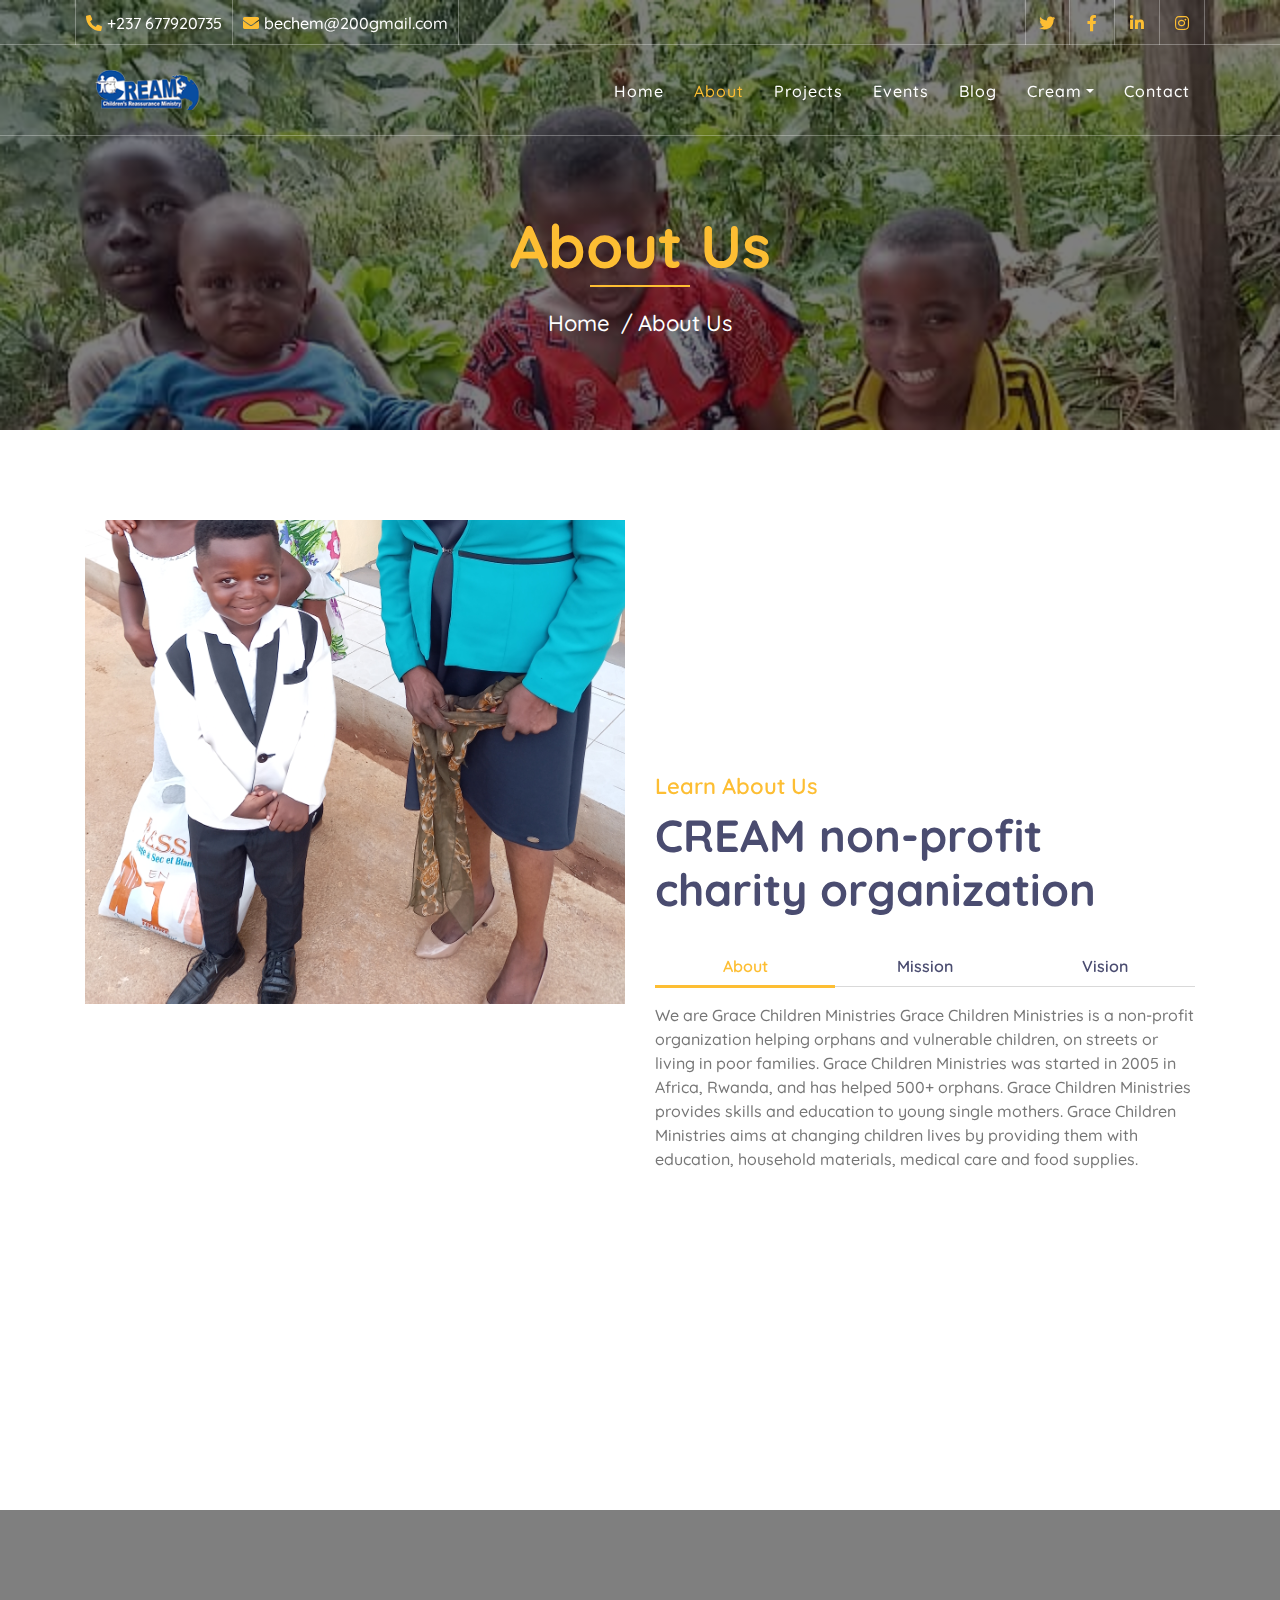
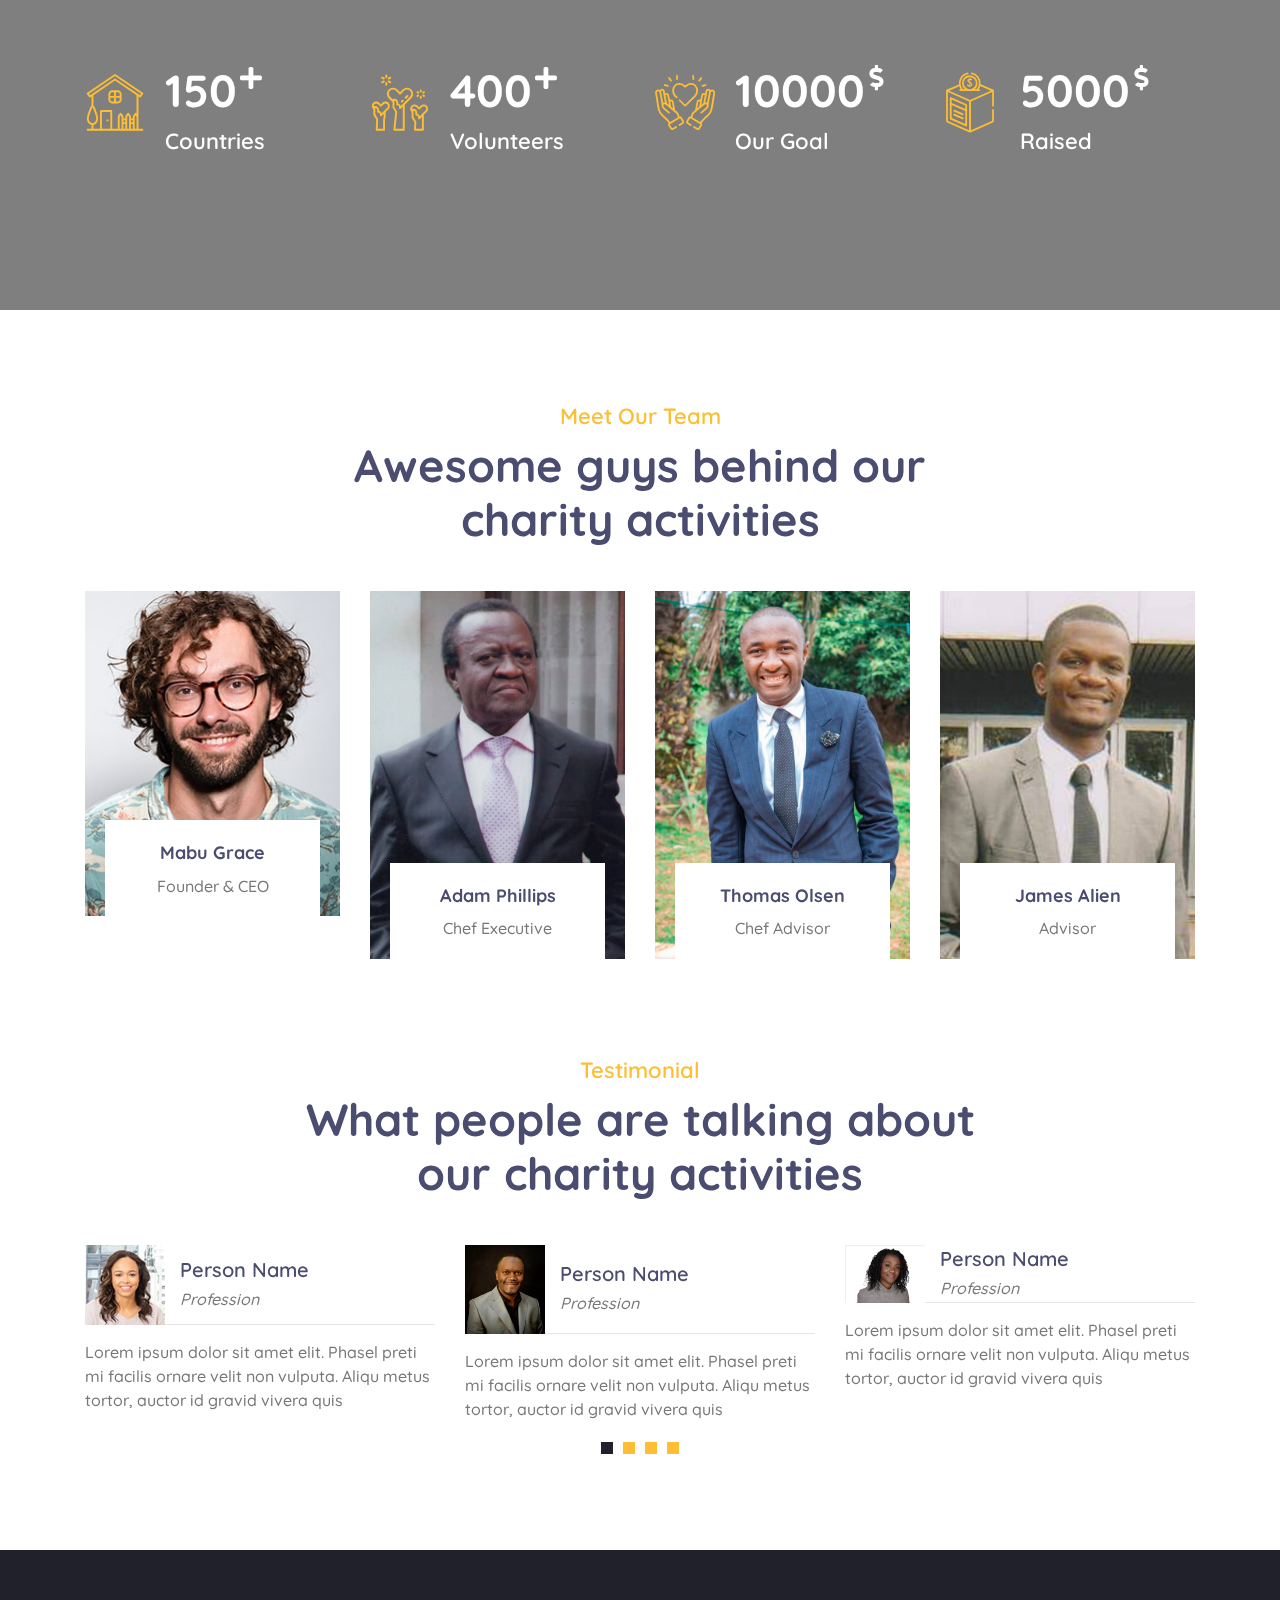
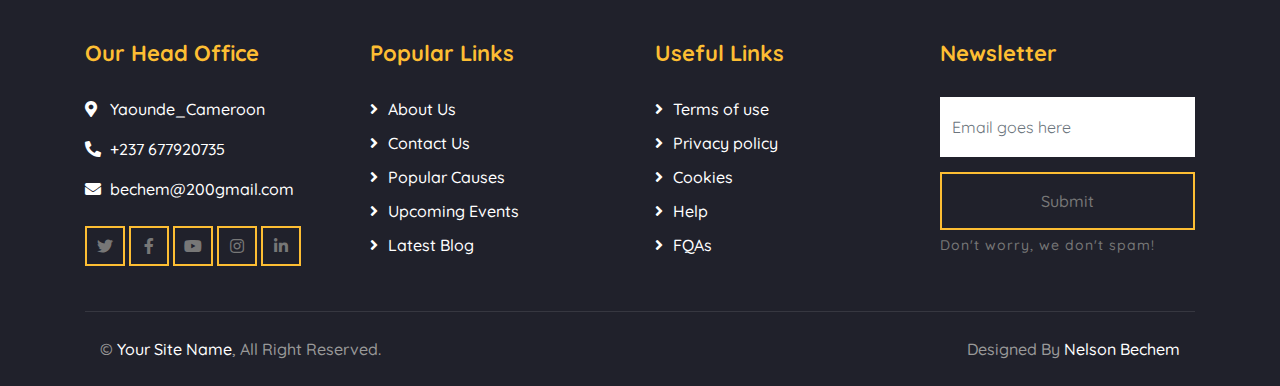
==== commit 6e6c102a: "new changes" ====
--- a/about.html
+++ b/about.html
@@ -98,9 +98,12 @@
                 >Cream</a
               >
               <div class="dropdown-menu">
-                <a href="single.html" class="dropdown-item">Detail Page</a>
+                <a href="single.html" class="dropdown-item">Our History</a>
+                <a href="single.html" class="dropdown-item">Our Vision</a>
+                <a href="single.html" class="dropdown-item">Our Mision</a>
                 <a href="service.html" class="dropdown-item">What We Do</a>
                 <a href="team.html" class="dropdown-item">Meet The Team</a>
+                <a href="single.html" class="dropdown-item">Partners</a>
                 <a href="donate.html" class="dropdown-item">Donate Now</a>
                 <a href="volunteer.html" class="dropdown-item"
                   >Become A Volunteer</a
@@ -144,7 +147,7 @@
           <div class="col-lg-6">
             <div class="section-header">
               <p>Learn About Us</p>
-              <h2>Worldwide non-profit charity organization</h2>
+              <h2>CREAM non-profit charity organization</h2>
             </div>
             <div class="about-tab">
               <ul class="nav nav-pills nav-justified">
@@ -170,34 +173,31 @@
 
               <div class="tab-content">
                 <div id="tab-content-1" class="container tab-pane active">
-                  Lorem ipsum dolor sit amet, consectetur adipiscing elit. In
-                  vitae pellentesque turpis. Donec in hendrerit dui, vel blandit
-                  massa. Ut vestibulum suscipit cursus. Cras quis porta nulla,
-                  ut placerat risus. Aliquam nec magna eget velit luctus dictum.
-                  Phasellus et felis sed purus tristique dignissim. Morbi sit
-                  amet leo at purus accumsan pellentesque. Vivamus fermentum
-                  nisi vel dapibus blandit. Lorem ipsum dolor sit amet,
-                  consectetur adipiscing elit.
+                  We are Grace Children Ministries Grace Children Ministries is
+                  a non-profit organization helping orphans and vulnerable
+                  children, on streets or living in poor families. Grace
+                  Children Ministries was started in 2005 in Africa, Rwanda, and
+                  has helped 500+ orphans. Grace Children Ministries provides
+                  skills and education to young single mothers. Grace Children
+                  Ministries aims at changing children lives by providing them
+                  with education, household materials, medical care and food
+                  supplies.
                 </div>
                 <div id="tab-content-2" class="container tab-pane fade">
-                  Sed tincidunt, magna ut vehicula volutpat, turpis diam
-                  condimentum justo, posuere congue turpis massa in mi. Proin
-                  ornare at massa at fermentum. Nunc aliquet sed nisi iaculis
-                  ornare. Nam semper tortor eget est egestas, eu sagittis nunc
-                  sodales. Interdum et malesuada fames ac ante ipsum primis in
-                  faucibus. Praesent bibendum sapien sed purus molestie
-                  malesuada. Lorem ipsum dolor sit amet, consectetur adipiscing
-                  elit.
+                  Many female victims were raped and then gave birth to unwanted
+                  children, or worse, infected with HIV and/or other STDs.
+                  Poverty was all over the country. Many people denied the
+                  existence of God. With this, they would inquire, "How would
+                  God allow this to happen if He existed?" What is impossible
+                  with the man, is possible with God. Luke 18:27
                 </div>
                 <div id="tab-content-3" class="container tab-pane fade">
-                  Aliquam dolor odio, mollis sed feugiat sit amet, feugiat ut
-                  sapien. Nunc eu dignissim lorem. Suspendisse at hendrerit
-                  enim. Interdum et malesuada fames ac ante ipsum primis in
-                  faucibus. Sed condimentum semper turpis vel facilisis. Nunc
-                  vel faucibus orci. Mauris ut mauris rhoncus, efficitur nisi
-                  at, venenatis quam. Praesent egestas pretium enim sit amet
-                  finibus. Curabitur at erat molestie, tincidunt lorem eget,
-                  consequat ligula.
+                  We continued supporting other orphans from different areas. As
+                  of 2020, 47 children including Orphans and Vulnerable
+                  Children, plus 56 helpless single mothers were all being
+                  supported by our ministry in all aspects of life. We thank God
+                  for every achievement, and we hope a brighter future for Grace
+                  Children Ministries.
                 </div>
               </div>
             </div>
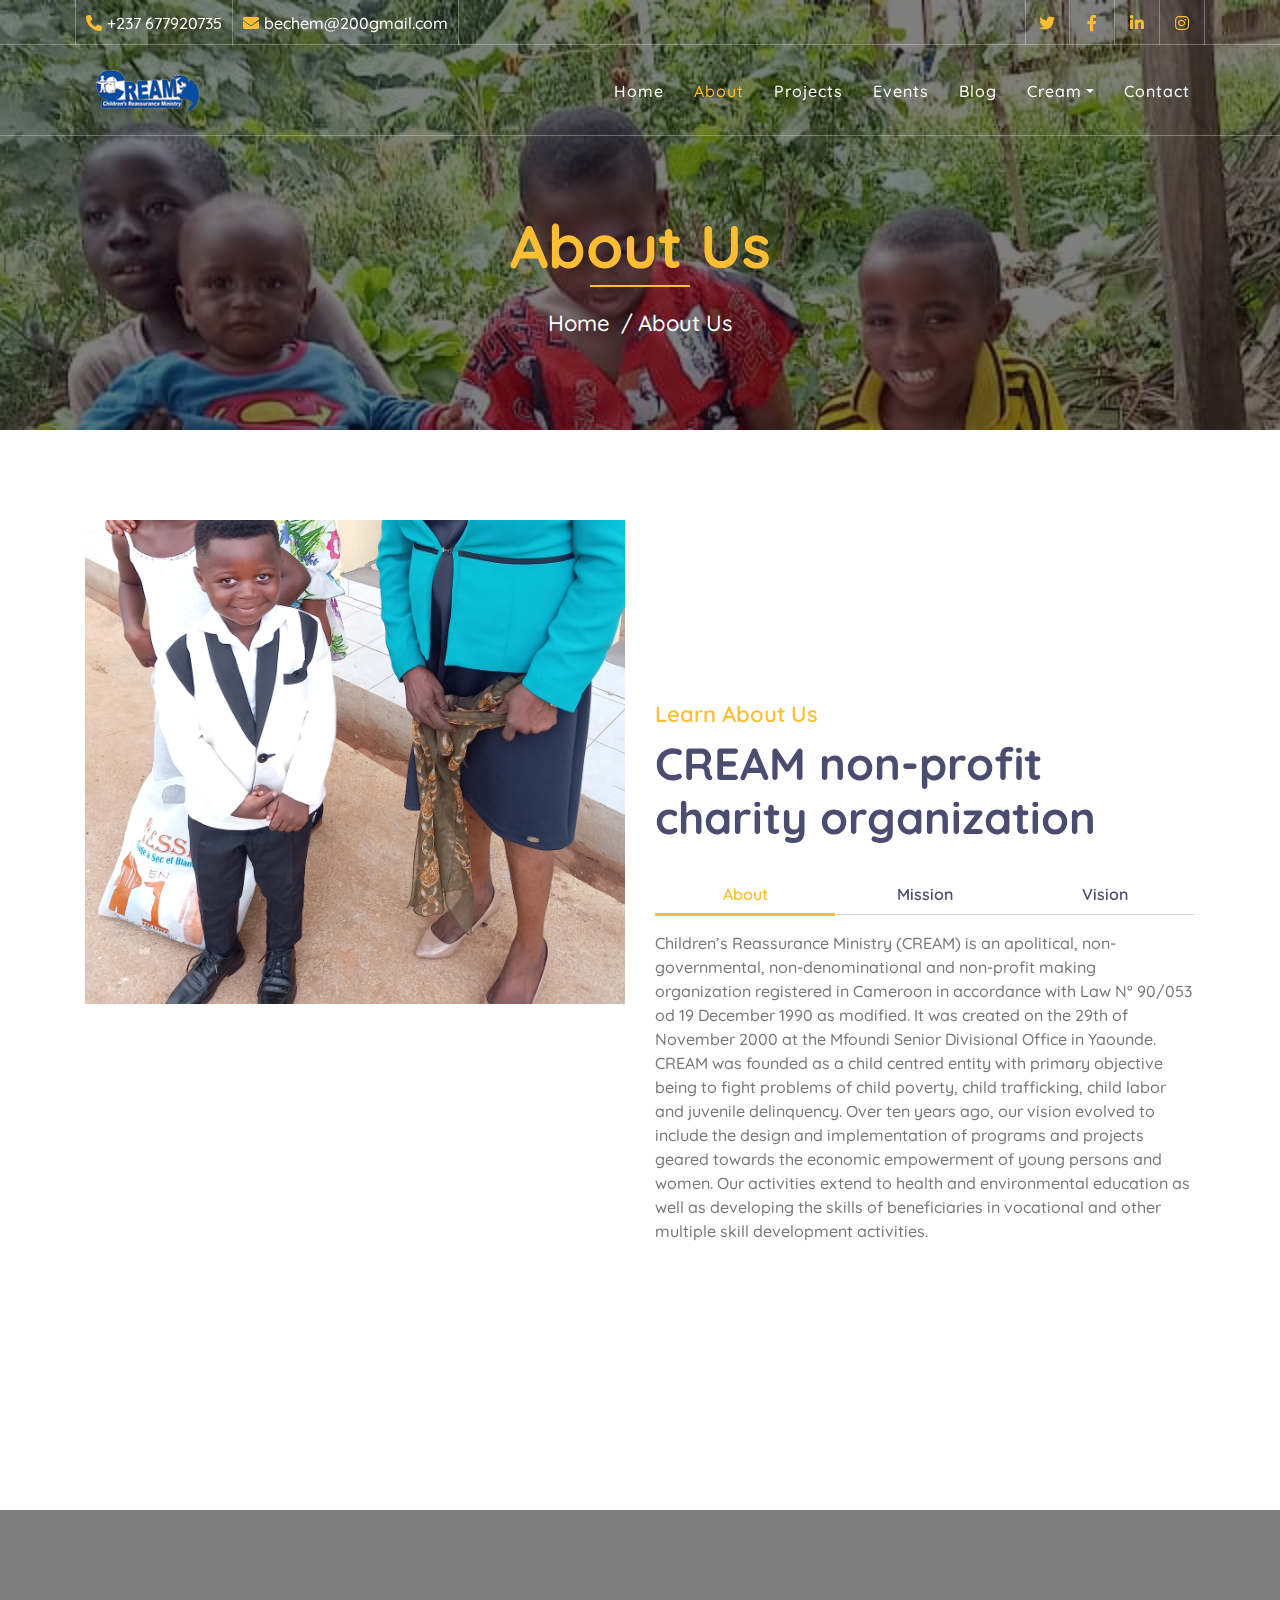
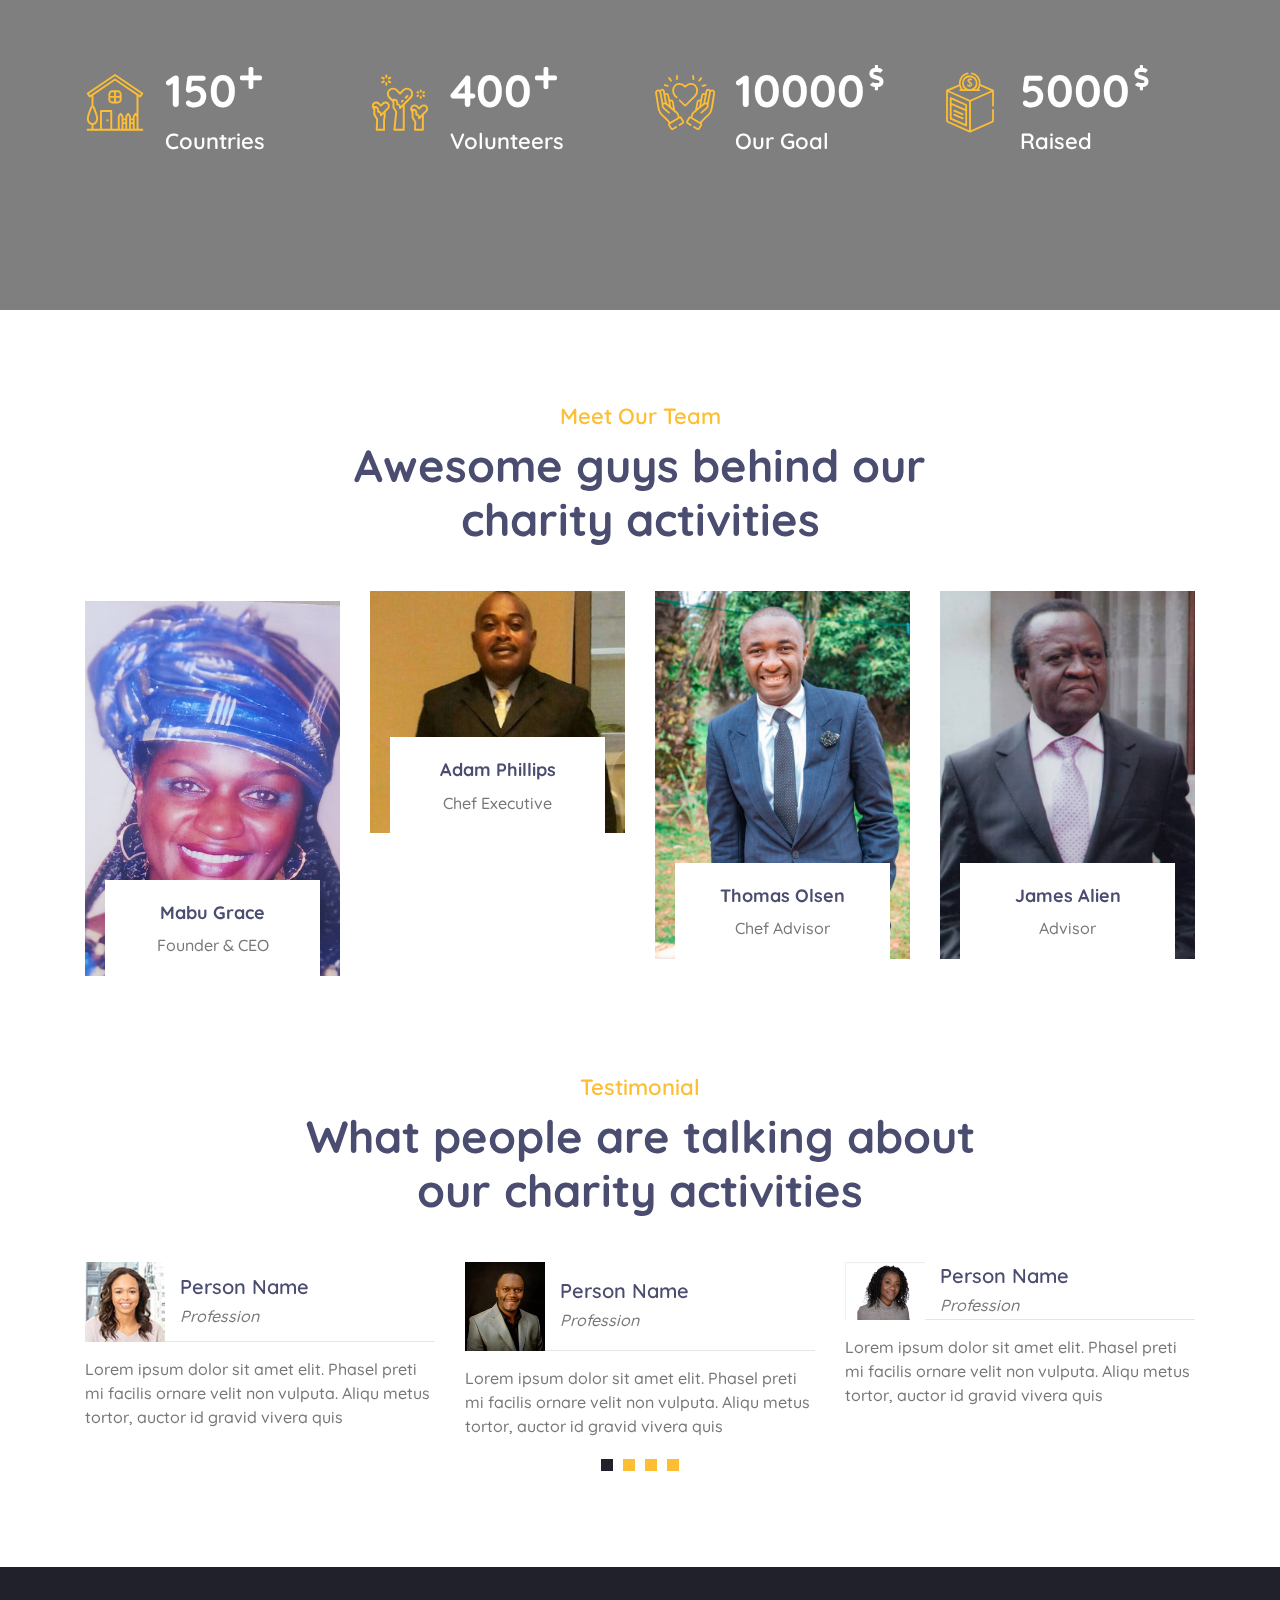
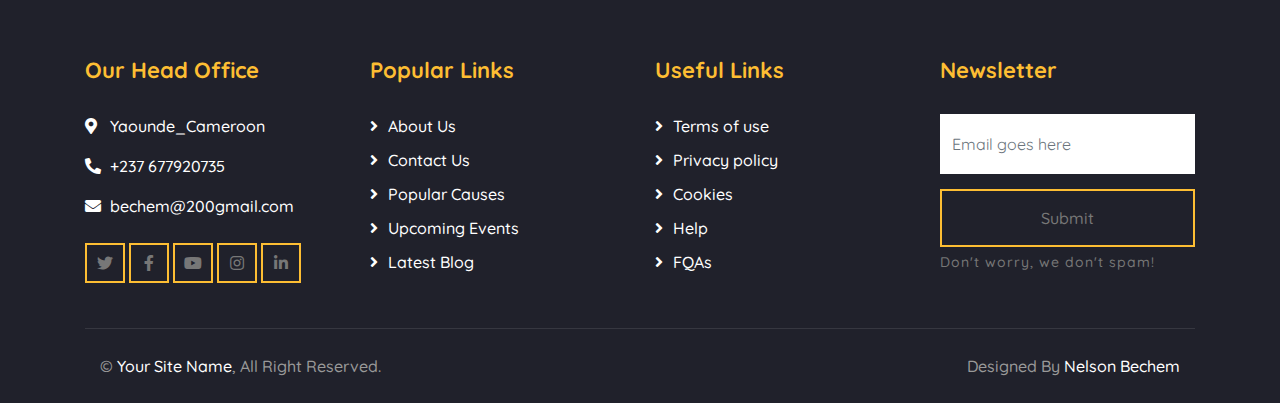
==== commit 29d2fb84: "new update" ====
--- a/about.html
+++ b/about.html
@@ -173,15 +173,16 @@
 
               <div class="tab-content">
                 <div id="tab-content-1" class="container tab-pane active">
-                  We are Grace Children Ministries Grace Children Ministries is
-                  a non-profit organization helping orphans and vulnerable
-                  children, on streets or living in poor families. Grace
-                  Children Ministries was started in 2005 in Africa, Rwanda, and
-                  has helped 500+ orphans. Grace Children Ministries provides
-                  skills and education to young single mothers. Grace Children
-                  Ministries aims at changing children lives by providing them
-                  with education, household materials, medical care and food
-                  supplies.
+                  Children’s Reassurance Ministry (CREAM) is an apolitical, 
+                  non-governmental, non-denominational and non-profit making organization registered in 
+                  Cameroon in accordance with Law N° 90/053 od 19 December 1990 as modified. 
+                  It was created on the 29th of November 2000 at the Mfoundi Senior Divisional Office in Yaounde.
+                  CREAM was founded as a child centred entity with primary objective being to fight problems of 
+                  child poverty, child trafficking, child labor and juvenile delinquency. 
+                  Over ten years ago, our vision evolved to include the design and implementation of 
+                  programs and projects geared towards the economic empowerment of young persons and women. 
+                  Our activities extend to health and environmental education as well as developing the skills of 
+                  beneficiaries in vocational and other multiple skill development activities.
                 </div>
                 <div id="tab-content-2" class="container tab-pane fade">
                   Many female victims were raped and then gave birth to unwanted
